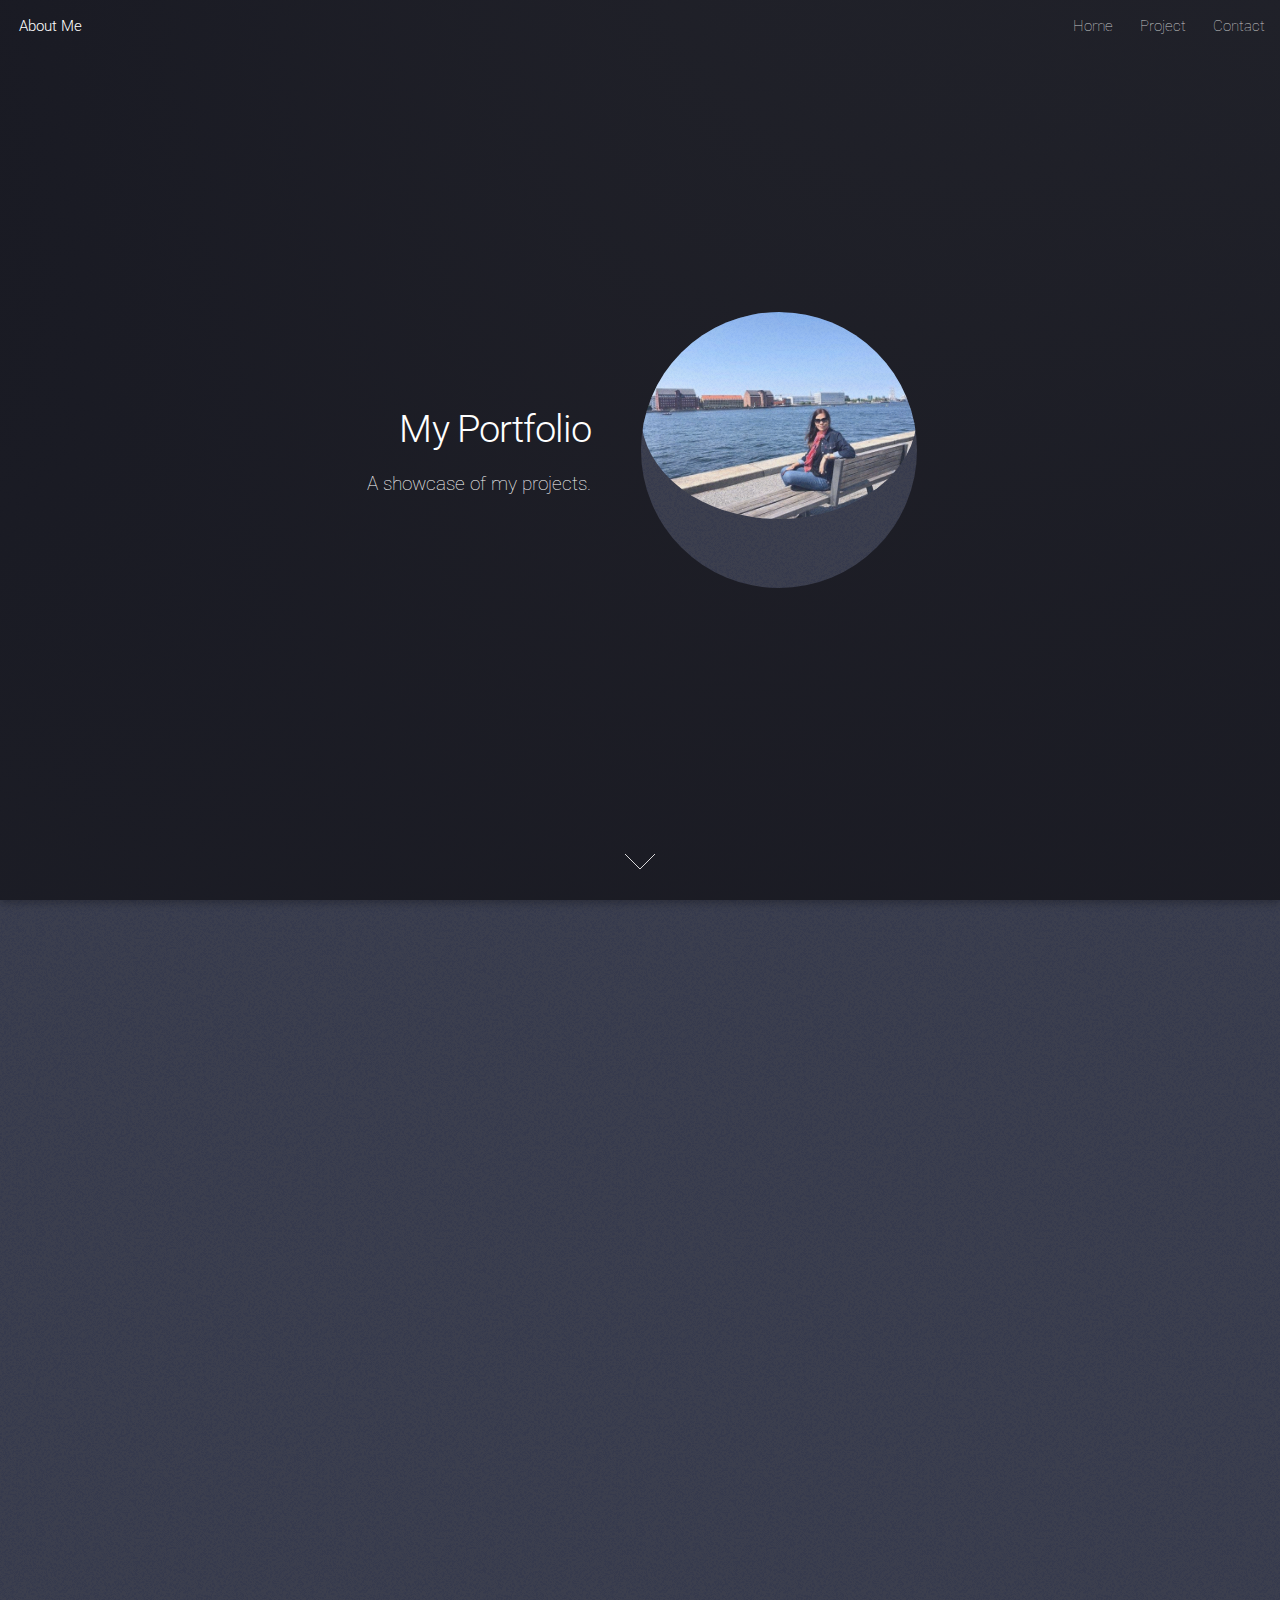
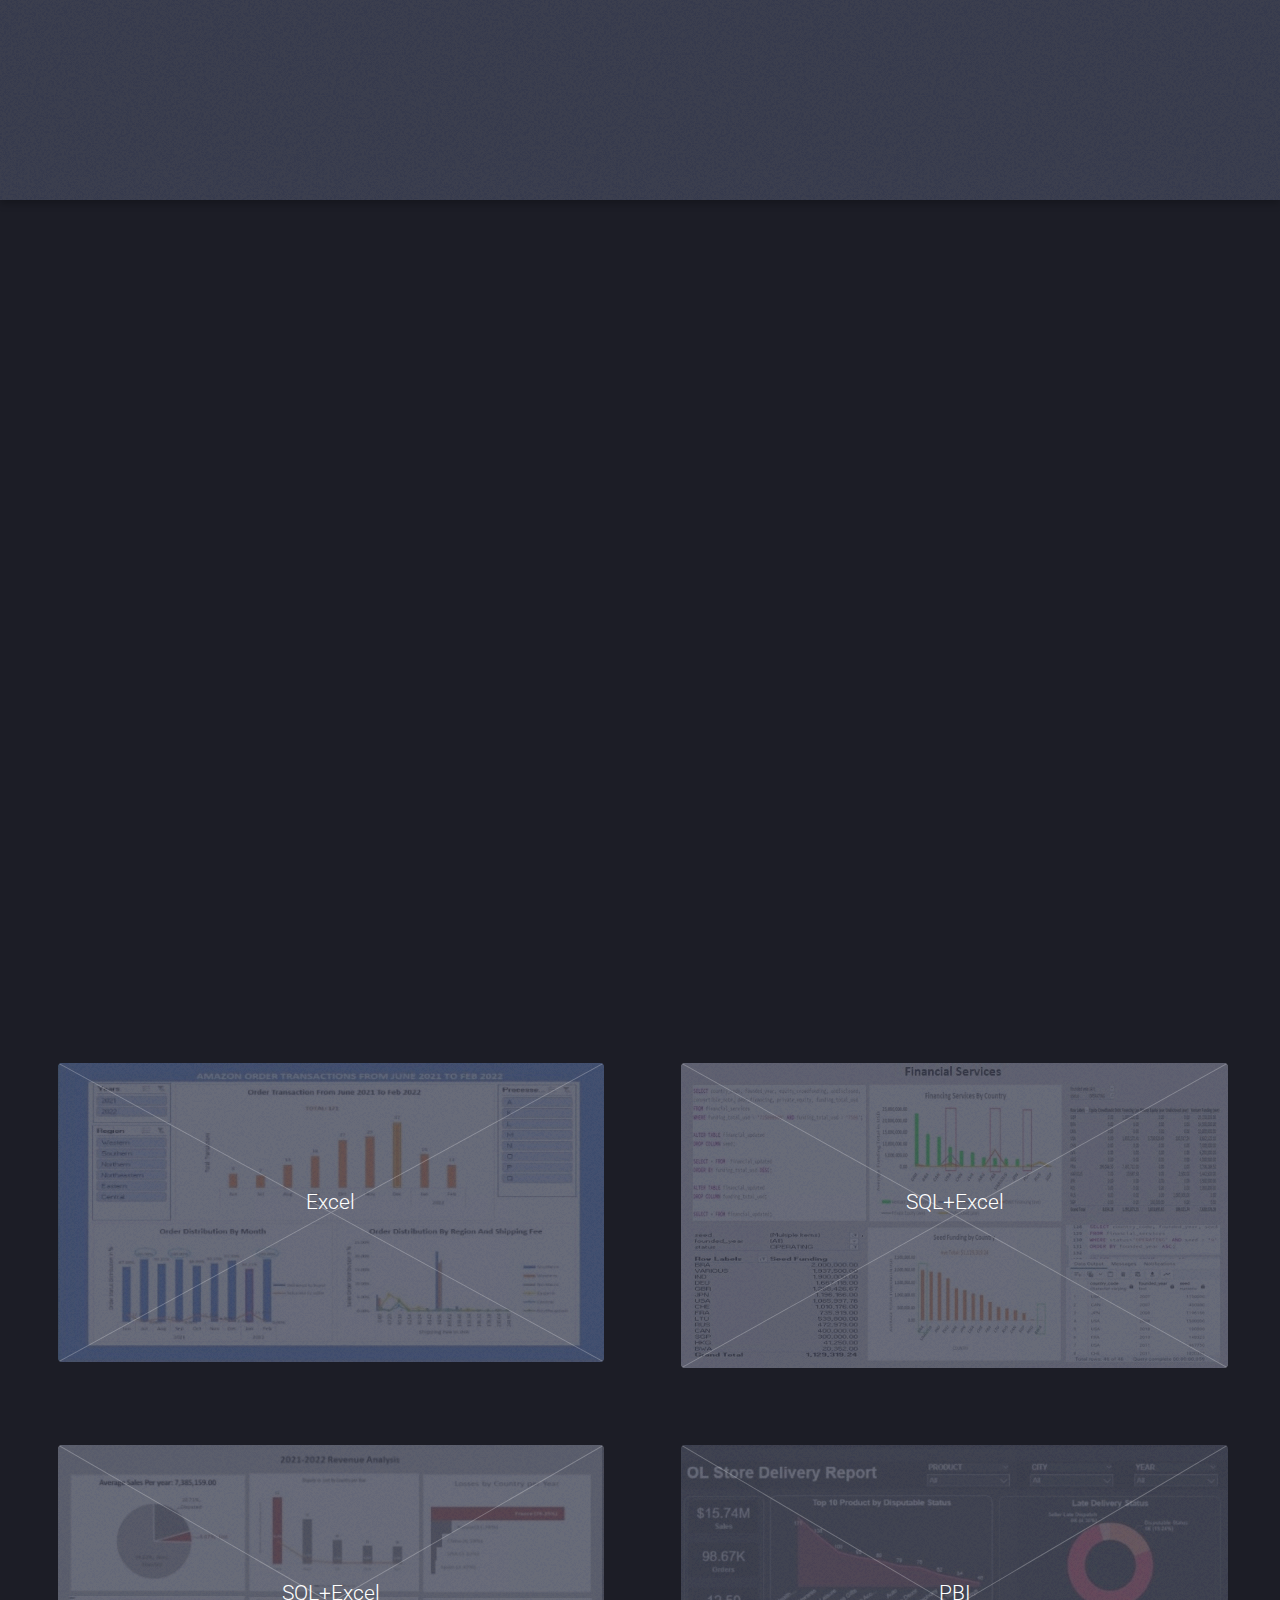
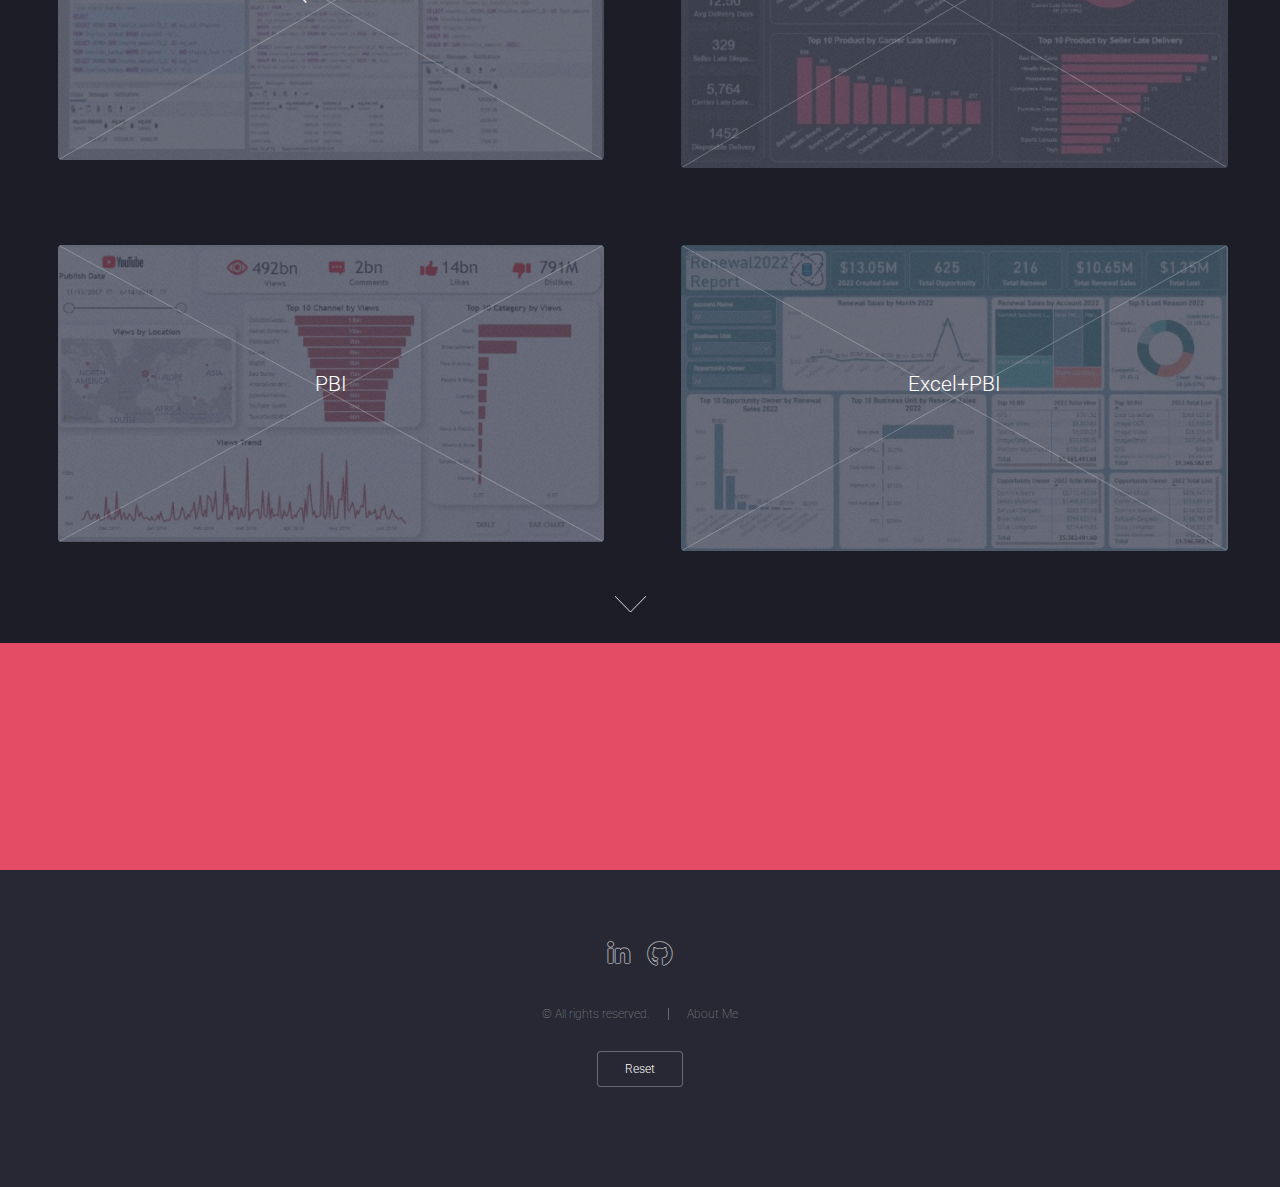
==== index.html @ a2aceb7d "Add files via upload" ====
<!DOCTYPE HTML>
<!--
	Landed by HTML5 UP
	html5up.net | @ajlkn
	Free for personal and commercial use under the CCA 3.0 license (html5up.net/license)
-->
<html>
	<head>
		<title>About Me</title>
		<meta charset="utf-8" />
		<meta name="viewport" content="width=device-width, initial-scale=1, user-scalable=no" />
		<link rel="stylesheet" href="assets/css/main.css" />
		<noscript><link rel="stylesheet" href="assets/css/noscript.css" /></noscript>
	</head>
	<body class="is-preload landing">
		<div id="page-wrapper">

			<!-- Header -->
				<header id="header">
					<h1 id="logo"><a>About Me</a></h1>
					<nav id="nav">
						<ul>
							<li><a href="index.html">Home</a></li>
							<li><a href="project.html">Project</a></li>
							<li><a href="contact.html">Contact</a></li>
						</ul>
					</nav>
				</header>

			<!-- Banner -->
				<section id="banner">
					<div class="content">
						<header>
							<h2>My Portfolio</h2>
							<p>A showcase of my projects.
							</p>
						</header>
						<span class="image"><img src="images/port_pic1.jpg" alt="" /></span>
					</div>
					<a href="#profile" class="goto-next scrolly">Next</a>
				</section>

			<!-- One -->
				<section id="profile" class="spotlight style1 bottom">
					<span class="image fit main"><img src="images/port_pic2.jpg" alt="" /></span>
					<div class="content">
						<div class="container">
							<div class="row">
								<div class="col-6 col-12-medium">
									<header>
										<h2>Hello, my name is Leneth Fernandez.</h2>
										<p>A data management and data analytics enthusiast, skilled in Advanced Excel, SQL, and Power BI.</p>
									</header>
								</div>
								<div class="col-6 col-12-medium">
									<p>I have over 10 years of experience in leading a sales team with a deep 
									understanding of metrics to improve performance and achieve results. With my passion for learning, 
									I pivoted my priorities in reinforcing compentencies in Data Analysis, fulfilling a keen interest 
									in processing vast amounts of data, and optimizing Data Analytics tools such as Advanced Excel, SQL, and Power BI to help 
									organizations in making data-driven business decisions.</p>
								</div>
							</div>
						</div>
					</div>
					<a href="#ov" class="goto-next scrolly">Next</a>
				</section>
			    
            <!--Two  -->
				<section id="ov" class="wrapper style1 special fade-up">
				    <div class="container">
					    <header class="major">
						    <h2>Project Overview</h2>
					    </header>
					    <div class="box alt">
						    <div class="row gtr-uniform">
							    <section class="col-4 col-6-medium col-12-xsmall">
									<span class="icon solid alt major fa-chart-area"></span>
								    <h5>Project 1 - E-Commerce Dataset</h5>
									<h6>Data in csv file, cleaning, manipulation and visualization performed in Excel using Formulas, Pivot Tables and Charts.
									    The analysis aims to identify the trends in sales performance and show how shipping fees influence the order transactions.
									</h6>
							    </section>
							    <section class="col-4 col-6-medium col-12-xsmall">
								    <span class="icon solid alt major fa-search"></span>
								    <h5>Project 2 - Financial Services Dataset</h5>
									<h6>Data in csv file (rows=49K) cleaning and exploration performed in PostgreSQL and visualization with Excel Charts.
										Analysis aims to identify the funding sources available and status.</h6>
							    </section>
							    <section class="col-4 col-6-medium col-12-xsmall">
								    <span class="icon solid alt major fa-laptop"></span>
								    <h5>Project 3 - Digital Marketing Dataset</h5>
									<h6>Data in csv format (rows=2.4K), cleaning and exploration with PostgreSQL and visualization with Excel Charts. 
										The analysis aims to identify the potential factors of transaction disputes leading to loss of revenue, 
										and provide insights on how to prevent or minimize the likelihood of its occurence. </h6>
							    </section>
								<section class="col-4 col-6-medium col-12-xsmall">
									<span></span>
								    <h5>Project 4 - E-Commerce Dataset</h5>
									<h6>Data in csv file (rows=99.4K), cleaning, exploration and visualization with Power Query and Power BI. 
										Analysis aims to identify the trends in the delivery performance to optimize delivery times.</h6>
							    </section>
							    <section class="col-4 col-6-medium col-12-xsmall">
								    <span></span>
								    <h5>Project 5 - YouTube Dataset</h5>
									<h6>Data in Excel file (rows=369K), cleaning, exploration and visualization with Power Query and PBI. 
										The analysis aims to demonstrate the performance of categories and products to improve the quality of contents and 
										increase audience engagement.
									</h6>
							    </section>
							    <section class="col-4 col-6-medium col-12-xsmall">
								    <span></span>
								    <h5>Project 6 - AI/ML Dev Dataset</h5>
									<h6>Data in Excel file (rows=4.5k), cleaning in Excel, exploration and visualization with Power Query and PBI. 
										The analysis aims to minimize the potential reasons for lost sales and identify the factors 
										driving the upsell to increase revenue.
								    </h6>
							    </section>
						   </div>
					    </div>
					    <footer class="major">
						    <ul class="actions special">
							    <li><a href="#vp" class="button">View Projects</a></li>
						    </ul>
					    </footer>
				    </div>
			    </section>	
			
            <!-- Three -->
            <div id="vp">
				<div>
					<h3></h3>
				</div>

				<div>	
				    <section class="tiles">
						<article class="style1">
							<span class="image">
								<img src="images/ssxl_1.jpg" alt="" />
							</span>
							<a>
								<h3>Excel</h3>
								<div class="content">	
									<h5>E-Commerce Dataset</h5>
								    <h5>Data cleaning, manipulation, and visualization in Excel using Formulas, 
									Pivot Tables and Charts.
								    </h5>
								</div>
							</a>	
						</article>
					    <article class="style2">
							<span class="image">
								<img src="images/excel_sql_1.jpg" alt="" />
							</span>
							<a>
								<h3>SQL+Excel</h3>
								<div class="content">
									<h5>Financial Services Dataset</h5>
									<h5>Data cleaning, manipulation and exploration with PostgreSQL adn visualization with Excel Charts.</h5>
								</div>
							</a>
						</article>
						<article class="style3">
							<span class="image">
								<img src="images/excel_sql_2.jpg" alt="" />
							</span>
							<a>
								<h3>SQL+Excel</h3>
								<div class="content">
									<h5>Digital Marketing Dataset</h5>
									<h5>Data cleaning, and exploration with PostgreSQL and visualization with Excel Charts. 
									</h5>
								</div>
							</a>
						</article>
                        <article class="style4">
							<span class="image">
								<img src="images/sspbi_1.jpg" alt="" />
							</span>
							<a>
								<h3>PBI</h3>
								<div class="content">
									<h5>E-Commerce Dataset</h5>
									<h5>Data cleaning, exploration, and visualization with Power Query and Power BI.                	
									</h5>
								</div>
							</a>
						</article> 
						<article class="style5">
							<span class="image">
								<img src="images/sspbi_2.jpg " alt="" />
							</span>
							<a>
								<h3>PBI</h3>
								<div class="content">
									<h5>YouTube Dataset</h5>
									<h5>Data cleaning, exploration and visualition with Power Query and Power BI.	
									</h5>
								</div>
							</a>
						</article>
						<article class="style6">
							<span class="image">
								<img src="images/excel_pbi1.jpg" alt="" />
							</span>
							<a>
								<h3>Excel+PBI</h3>
								<div class="content">
									<h5>AI Dev Services Dataset</h5>
									<h5>Data cleaning in Excel, exploration and visualization with Power Query and  Power BI. 
									</h5>
								</div>
							</a>
						</article>
			            <article class="stylex">
							<span class="image">
								<img src="images/x" alt="" />
							</span>
							<a>
								<h3></h3>
								<div class="content">
									<p></p>
								</div>
							</a>
						</article>
					    <div class="footer">
					        <footer class="major">
						        <ul class="actions special">
							        <li><a href="#contact" class="goto-next scrolly">Next</a></li>
						        </ul>
					        </footer>	
						</div>	
					</section>   
				</div>	
			</div>

			<!-- Four -->
				<section id="contact" class="wrapper style2 special fade">	
					<div class="container">
						<header>
							<h2>Contact Details
							</h2>
							<p>lenethfernandez24@gmail.com</p>
							<p></p>
						</header>
					</div>
				</section>

			<!-- Footer -->
				<footer id="footer">
					<ul class="icons">
						<li><a href="https://www.linkedin.com/in/leneth-f-83b135212/" class="icon brands alt fa-linkedin-in"><span class="label">LinkedIn</span></a></li>
						<li><a href="https://github.com/Tens24" class="icon brands alt fa-github"><span class="label">GitHub</span></a></li>
					</ul>
					<ul class="copyright">
						<li>&copy; All rights reserved.</li><li>About Me</a></li>
					</ul>
					<ul></ul>
					<ul class="actions special">
						<li><a href="index.html" class="button small">Reset</a></li>
					</ul>		
				</footer>

		</div>

		<!-- Scripts -->
			<script src="assets/js/jquery.min.js"></script>
			<script src="assets/js/jquery.scrolly.min.js"></script>
			<script src="assets/js/jquery.dropotron.min.js"></script>
			<script src="assets/js/jquery.scrollex.min.js"></script>
			<script src="assets/js/browser.min.js"></script>
			<script src="assets/js/breakpoints.min.js"></script>
			<script src="assets/js/util.js"></script>
			<script src="assets/js/main.js"></script>

	</body>
</html>
---- assets/css/main.css ----
@import url("fontawesome-all.min.css");
@import url("https://fonts.googleapis.com/css?family=Roboto:100,300,100italic,300italic");

/*
	Landed by HTML5 UP
	html5up.net | @ajlkn
	Free for personal and commercial use under the CCA 3.0 license (html5up.net/license)
*/

html, body, div, span, applet, object,
iframe, h1, h2, h3, h4, h5, h6, p, blockquote,
pre, a, abbr, acronym, address, big, cite,
code, del, dfn, em, img, ins, kbd, q, s, samp,
small, strike, strong, sub, sup, tt, var, b,
u, i, center, dl, dt, dd, ol, ul, li, fieldset,
form, label, legend, table, caption, tbody,
tfoot, thead, tr, th, td, article, aside,
canvas, details, embed, figure, figcaption,
footer, header, hgroup, menu, nav, output, ruby,
section, summary, time, mark, audio, video {
	margin: 0;
	padding: 0;
	border: 0;
	font-size: 100%;
	font: inherit;
	vertical-align: baseline;}

article, aside, details, figcaption, figure,
footer, header, hgroup, menu, nav, section {
	display: block;}

body {
	line-height: 1;
}

ol, ul {
	list-style: none;
}

blockquote, q {
	quotes: none;
}

	blockquote:before, blockquote:after, q:before, q:after {
		content: '';
		content: none;
	}

body {
	-webkit-text-size-adjust: none;
}

mark {
	background-color: transparent;
	color: inherit;
}

input::-moz-focus-inner {
	border: 0;
	padding: 0;
}

input, select, textarea {
	-moz-appearance: none;
	-webkit-appearance: none;
	-ms-appearance: none;
	appearance: none;
}

/* Basic */

	html {
		box-sizing: border-box;
	}

	*, *:before, *:after {
		box-sizing: inherit;
	}

	html, body {
		background: #1c1d26;
	}

	body.is-preload *, body.is-preload *:before, body.is-preload *:after {
		-moz-animation: none !important;
		-webkit-animation: none !important;
		-ms-animation: none !important;
		animation: none !important;
		-moz-transition: none !important;
		-webkit-transition: none !important;
		-ms-transition: none !important;
		transition: none !important;
	}

	body, input, select, textarea {
		color: rgba(255, 255, 255, 0.75);
		font-family: "Roboto", Helvetica, sans-serif;
		font-size: 15pt;
		font-weight: 100;
		line-height: 1.75em;
	}

	a {
		-moz-transition: border-color 0.2s ease-in-out, color 0.2s ease-in-out;
		-webkit-transition: border-color 0.2s ease-in-out, color 0.2s ease-in-out;
		-ms-transition: border-color 0.2s ease-in-out, color 0.2s ease-in-out;
		transition: border-color 0.2s ease-in-out, color 0.2s ease-in-out;
		border-bottom: dotted 1px;
		color: #e44c65;
		text-decoration: none;
	}

		a:hover {
			color: #e44c65 !important;
			border-bottom-color: transparent;
		}

	strong, b {
		color: #ffffff;
		font-weight: 300;
	}

	em, i {
		font-style: italic;
	}

	p {
		margin: 0 0 2em 0;
	}

	h1, h2, h3, h4, h5, h6 {
		color: #ffffff;
		font-weight: 300;
		line-height: 1em;
		margin: 0 0 1em 0;
	}

		h1 a, h2 a, h3 a, h4 a, h5 a, h6 a {
			color: inherit;
			border: 0;
		}

	h2 {
		font-size: 2em;
		line-height: 1.5em;
		letter-spacing: -0.025em;
	}

	h3 {
		font-size: 1.35em;
		line-height: 1.5em;
	}

	h4 {
		font-size: 1.1em;
		line-height: 1.5em;
	}

	h5 {
		font-size: 0.9em;
		line-height: 1.5em;
	}

	h6 {
		font-size: 0.7em;
		line-height: 1.5em;
	}

	sub {
		font-size: 0.8em;
		position: relative;
		top: 0.5em;
	}

	sup {
		font-size: 0.8em;
		position: relative;
		top: -0.5em;
	}

	hr {
		border: 0;
		border-bottom: solid 1px rgba(255, 255, 255, 0.3);
		margin: 3em 0;
	}

		hr.major {
			margin: 4em 0;
		}

	blockquote {
		border-left: solid 4px rgba(255, 255, 255, 0.3);
		font-style: italic;
		margin: 0 0 2em 0;
		padding: 0.5em 0 0.5em 2em;
	}

	code {
		background: rgba(255, 255, 255, 0.075);
		border-radius: 4px;
		font-family: "Courier New", monospace;
		font-size: 0.9em;
		margin: 0 0.25em;
		padding: 0.25em 0.65em;
	}

	pre {
		-webkit-overflow-scrolling: touch;
		font-family: "Courier New", monospace;
		font-size: 0.9em;
		margin: 0 0 2em 0;
	}

		pre code {
			display: block;
			line-height: 1.75em;
			padding: 1em 1.5em;
			overflow-x: auto;
		}

	.align-left {
		text-align: left;
	}

	.align-center {
		text-align: center;
	}

	.align-right {
		text-align: right;
	}

/* Loader */

	@-moz-keyframes spinner-show {
		0% {
			opacity: 0;
		}

		100% {
			opacity: 1;
		}
	}

	@-webkit-keyframes spinner-show {
		0% {
			opacity: 0;
		}

		100% {
			opacity: 1;
		}
	}

	@-ms-keyframes spinner-show {
		0% {
			opacity: 0;
		}

		100% {
			opacity: 1;
		}
	}

	@keyframes spinner-show {
		0% {
			opacity: 0;
		}

		100% {
			opacity: 1;
		}
	}

	@-moz-keyframes spinner-hide {
		0% {
			color: rgba(255, 255, 255, 0.15);
			z-index: 100001;
			-moz-transform: scale(1) rotate(0deg);
			-webkit-transform: scale(1) rotate(0deg);
			-ms-transform: scale(1) rotate(0deg);
			transform: scale(1) rotate(0deg);
		}

		99% {
			color: #1c1d26;
			z-index: 100001;
			-moz-transform: scale(0.5) rotate(360deg);
			-webkit-transform: scale(0.5) rotate(360deg);
			-ms-transform: scale(0.5) rotate(360deg);
			transform: scale(0.5) rotate(360deg);
		}

		100% {
			color: #1c1d26;
			z-index: -1;
			-moz-transform: scale(0.5) rotate(360deg);
			-webkit-transform: scale(0.5) rotate(360deg);
			-ms-transform: scale(0.5) rotate(360deg);
			transform: scale(0.5) rotate(360deg);
		}
	}

	@-webkit-keyframes spinner-hide {
		0% {
			color: rgba(255, 255, 255, 0.15);
			z-index: 100001;
			-moz-transform: scale(1) rotate(0deg);
			-webkit-transform: scale(1) rotate(0deg);
			-ms-transform: scale(1) rotate(0deg);
			transform: scale(1) rotate(0deg);
		}

		99% {
			color: #1c1d26;
			z-index: 100001;
			-moz-transform: scale(0.5) rotate(360deg);
			-webkit-transform: scale(0.5) rotate(360deg);
			-ms-transform: scale(0.5) rotate(360deg);
			transform: scale(0.5) rotate(360deg);
		}

		100% {
			color: #1c1d26;
			z-index: -1;
			-moz-transform: scale(0.5) rotate(360deg);
			-webkit-transform: scale(0.5) rotate(360deg);
			-ms-transform: scale(0.5) rotate(360deg);
			transform: scale(0.5) rotate(360deg);
		}
	}

	@-ms-keyframes spinner-hide {
		0% {
			color: rgba(255, 255, 255, 0.15);
			z-index: 100001;
			-moz-transform: scale(1) rotate(0deg);
			-webkit-transform: scale(1) rotate(0deg);
			-ms-transform: scale(1) rotate(0deg);
			transform: scale(1) rotate(0deg);
		}

		99% {
			color: #1c1d26;
			z-index: 100001;
			-moz-transform: scale(0.5) rotate(360deg);
			-webkit-transform: scale(0.5) rotate(360deg);
			-ms-transform: scale(0.5) rotate(360deg);
			transform: scale(0.5) rotate(360deg);
		}

		100% {
			color: #1c1d26;
			z-index: -1;
			-moz-transform: scale(0.5) rotate(360deg);
			-webkit-transform: scale(0.5) rotate(360deg);
			-ms-transform: scale(0.5) rotate(360deg);
			transform: scale(0.5) rotate(360deg);
		}
	}

	@keyframes spinner-hide {
		0% {
			color: rgba(255, 255, 255, 0.15);
			z-index: 100001;
			-moz-transform: scale(1) rotate(0deg);
			-webkit-transform: scale(1) rotate(0deg);
			-ms-transform: scale(1) rotate(0deg);
			transform: scale(1) rotate(0deg);
		}

		99% {
			color: #1c1d26;
			z-index: 100001;
			-moz-transform: scale(0.5) rotate(360deg);
			-webkit-transform: scale(0.5) rotate(360deg);
			-ms-transform: scale(0.5) rotate(360deg);
			transform: scale(0.5) rotate(360deg);
		}

		100% {
			color: #1c1d26;
			z-index: -1;
			-moz-transform: scale(0.5) rotate(360deg);
			-webkit-transform: scale(0.5) rotate(360deg);
			-ms-transform: scale(0.5) rotate(360deg);
			transform: scale(0.5) rotate(360deg);
		}
	}

	@-moz-keyframes spinner-rotate {
		0% {
			-moz-transform: scale(1) rotate(0deg);
			-webkit-transform: scale(1) rotate(0deg);
			-ms-transform: scale(1) rotate(0deg);
			transform: scale(1) rotate(0deg);
		}

		100% {
			-moz-transform: scale(1) rotate(360deg);
			-webkit-transform: scale(1) rotate(360deg);
			-ms-transform: scale(1) rotate(360deg);
			transform: scale(1) rotate(360deg);
		}
	}

	@-webkit-keyframes spinner-rotate {
		0% {
			-moz-transform: scale(1) rotate(0deg);
			-webkit-transform: scale(1) rotate(0deg);
			-ms-transform: scale(1) rotate(0deg);
			transform: scale(1) rotate(0deg);
		}

		100% {
			-moz-transform: scale(1) rotate(360deg);
			-webkit-transform: scale(1) rotate(360deg);
			-ms-transform: scale(1) rotate(360deg);
			transform: scale(1) rotate(360deg);
		}
	}

	@-ms-keyframes spinner-rotate {
		0% {
			-moz-transform: scale(1) rotate(0deg);
			-webkit-transform: scale(1) rotate(0deg);
			-ms-transform: scale(1) rotate(0deg);
			transform: scale(1) rotate(0deg);
		}

		100% {
			-moz-transform: scale(1) rotate(360deg);
			-webkit-transform: scale(1) rotate(360deg);
			-ms-transform: scale(1) rotate(360deg);
			transform: scale(1) rotate(360deg);
		}
	}

	@keyframes spinner-rotate {
		0% {
			-moz-transform: scale(1) rotate(0deg);
			-webkit-transform: scale(1) rotate(0deg);
			-ms-transform: scale(1) rotate(0deg);
			transform: scale(1) rotate(0deg);
		}

		100% {
			-moz-transform: scale(1) rotate(360deg);
			-webkit-transform: scale(1) rotate(360deg);
			-ms-transform: scale(1) rotate(360deg);
			transform: scale(1) rotate(360deg);
		}
	}

	@-moz-keyframes overlay-hide {
		0% {
			opacity: 1;
			z-index: 100000;
		}

		15% {
			opacity: 1;
			z-index: 100000;
		}

		99% {
			opacity: 0;
			z-index: 100000;
		}

		100% {
			opacity: 0;
			z-index: -1;
		}
	}

	@-webkit-keyframes overlay-hide {
		0% {
			opacity: 1;
			z-index: 100000;
		}

		15% {
			opacity: 1;
			z-index: 100000;
		}

		99% {
			opacity: 0;
			z-index: 100000;
		}

		100% {
			opacity: 0;
			z-index: -1;
		}
	}

	@-ms-keyframes overlay-hide {
		0% {
			opacity: 1;
			z-index: 100000;
		}

		15% {
			opacity: 1;
			z-index: 100000;
		}

		99% {
			opacity: 0;
			z-index: 100000;
		}

		100% {
			opacity: 0;
			z-index: -1;
		}
	}

	@keyframes overlay-hide {
		0% {
			opacity: 1;
			z-index: 100000;
		}

		15% {
			opacity: 1;
			z-index: 100000;
		}

		99% {
			opacity: 0;
			z-index: 100000;
		}

		100% {
			opacity: 0;
			z-index: -1;
		}
	}

	body.landing {
		text-decoration: none;
	}

		body.landing:before {
			-moz-osx-font-smoothing: grayscale;
			-webkit-font-smoothing: antialiased;
			display: inline-block;
			font-style: normal;
			font-variant: normal;
			text-rendering: auto;
			line-height: 1;
			text-transform: none !important;
			font-family: 'Font Awesome 5 Free';
			font-weight: 900;
		}

		body.landing:before {
			-moz-animation: spinner-show 1.5s 1 0.25s ease forwards, spinner-hide 0.25s ease-in-out forwards !important;
			-webkit-animation: spinner-show 1.5s 1 0.25s ease forwards, spinner-hide 0.25s ease-in-out forwards !important;
			-ms-animation: spinner-show 1.5s 1 0.25s ease forwards, spinner-hide 0.25s ease-in-out forwards !important;
			animation: spinner-show 1.5s 1 0.25s ease forwards, spinner-hide 0.25s ease-in-out forwards !important;
			-moz-transform-origin: 50% 50%;
			-webkit-transform-origin: 50% 50%;
			-ms-transform-origin: 50% 50%;
			transform-origin: 50% 50%;
			color: rgba(255, 255, 255, 0.15);
			content: '\f1ce';
			cursor: default;
			display: block;
			font-size: 2em;
			height: 2em;
			left: 50%;
			line-height: 2em;
			margin: -1em 0 0 -1em;
			opacity: 0;
			position: fixed;
			text-align: center;
			top: 50%;
			width: 2em;
			z-index: -1;
		}

		body.landing:after {
			-moz-animation: overlay-hide 1.5s ease-in forwards !important;
			-webkit-animation: overlay-hide 1.5s ease-in forwards !important;
			-ms-animation: overlay-hide 1.5s ease-in forwards !important;
			animation: overlay-hide 1.5s ease-in forwards !important;
			background: #1c1d26;
			content: '';
			display: block;
			height: 100%;
			left: 0;
			opacity: 0;
			position: fixed;
			top: 0;
			width: 100%;
			z-index: -1;
		}

		body.landing.is-preload:before {
			-moz-animation: spinner-show 1.5s 1 0.25s ease forwards, spinner-rotate 0.75s infinite linear !important;
			-webkit-animation: spinner-show 1.5s 1 0.25s ease forwards, spinner-rotate 0.75s infinite linear !important;
			-ms-animation: spinner-show 1.5s 1 0.25s ease forwards, spinner-rotate 0.75s infinite linear !important;
			animation: spinner-show 1.5s 1 0.25s ease forwards, spinner-rotate 0.75s infinite linear !important;
			z-index: 100001;
		}

		body.landing.is-preload:after {
			-moz-animation: none !important;
			-webkit-animation: none !important;
			-ms-animation: none !important;
			animation: none !important;
			opacity: 1;
			z-index: 100000;
		}

	@media (-webkit-min-device-pixel-ratio: 2) {

		body.landing:before {
			line-height: 2.025em;
		}

	}

/* Container */

	.container {
		margin: 0 auto;
		max-width: calc(100% - 4em);
		width: 70em;
	}

		.container.xsmall {
			width: 17.5em;
		}

		.container.small {
			width: 35em;
		}

		.container.medium {
			width: 52.5em;
		}

		.container.large {
			width: 87.5em;
		}

		.container.xlarge {
			width: 105em;
		}

		.container.max {
			width: 100%;
		}

		@media screen and (max-width: 1280px) {

			.container {
				width: 90%;
				max-width: 100%;
			}

		}

		@media screen and (max-width: 980px) {

			.container {
				width: 100% !important;
			}

		}

/* Row */

	.row {
		display: flex;
		flex-wrap: wrap;
		box-sizing: border-box;
		align-items: stretch;
	}

		.row > * {
			box-sizing: border-box;
		}

		.row.gtr-uniform > * > :last-child {
			margin-bottom: 0;
		}

		.row.aln-left {
			justify-content: flex-start;
		}

		.row.aln-center {
			justify-content: center;
		}

		.row.aln-right {
			justify-content: flex-end;
		}

		.row.aln-top {
			align-items: flex-start;
		}

		.row.aln-middle {
			align-items: center;
		}

		.row.aln-bottom {
			align-items: flex-end;
		}

		.row > .imp {
			order: -1;
		}

		.row > .col-1 {
			width: 8.33333%;
		}

		.row > .off-1 {
			margin-left: 8.33333%;
		}

		.row > .col-2 {
			width: 16.66667%;
		}

		.row > .off-2 {
			margin-left: 16.66667%;
		}

		.row > .col-3 {
			width: 25%;
		}

		.row > .off-3 {
			margin-left: 25%;
		}

		.row > .col-4 {
			width: 33.33333%;
		}

		.row > .off-4 {
			margin-left: 33.33333%;
		}

		.row > .col-5 {
			width: 41.66667%;
		}

		.row > .off-5 {
			margin-left: 41.66667%;
		}

		.row > .col-6 {
			width: 50%;
		}

		.row > .off-6 {
			margin-left: 50%;
		}

		.row > .col-7 {
			width: 58.33333%;
		}

		.row > .off-7 {
			margin-left: 58.33333%;
		}

		.row > .col-8 {
			width: 66.66667%;
		}

		.row > .off-8 {
			margin-left: 66.66667%;
		}

		.row > .col-9 {
			width: 75%;
		}

		.row > .off-9 {
			margin-left: 75%;
		}

		.row > .col-10 {
			width: 83.33333%;
		}

		.row > .off-10 {
			margin-left: 83.33333%;
		}

		.row > .col-11 {
			width: 91.66667%;
		}

		.row > .off-11 {
			margin-left: 91.66667%;
		}

		.row > .col-12 {
			width: 100%;
		}

		.row > .off-12 {
			margin-left: 100%;
		}

		.row.gtr-0 {
			margin-top: 0;
			margin-left: 0em;
		}

			.row.gtr-0 > * {
				padding: 0 0 0 0em;
			}

			.row.gtr-0.gtr-uniform {
				margin-top: 0em;
			}

				.row.gtr-0.gtr-uniform > * {
					padding-top: 0em;
				}

		.row.gtr-25 {
			margin-top: 0;
			margin-left: -0.625em;
		}

			.row.gtr-25 > * {
				padding: 0 0 0 0.625em;
			}

			.row.gtr-25.gtr-uniform {
				margin-top: -0.625em;
			}

				.row.gtr-25.gtr-uniform > * {
					padding-top: 0.625em;
				}

		.row.gtr-50 {
			margin-top: 0;
			margin-left: -1.25em;
		}

			.row.gtr-50 > * {
				padding: 0 0 0 1.25em;
			}

			.row.gtr-50.gtr-uniform {
				margin-top: -1.25em;
			}

				.row.gtr-50.gtr-uniform > * {
					padding-top: 1.25em;
				}

		.row {
			margin-top: 0;
			margin-left: -2.5em;
		}

			.row > * {
				padding: 0 0 0 2.5em;
			}

			.row.gtr-uniform {
				margin-top: -2.5em;
			}

				.row.gtr-uniform > * {
					padding-top: 2.5em;
				}

		.row.gtr-150 {
			margin-top: 0;
			margin-left: -3.75em;
		}

			.row.gtr-150 > * {
				padding: 0 0 0 3.75em;
			}

			.row.gtr-150.gtr-uniform {
				margin-top: -3.75em;
			}

				.row.gtr-150.gtr-uniform > * {
					padding-top: 3.75em;
				}

		.row.gtr-200 {
			margin-top: 0;
			margin-left: -5em;
		}

			.row.gtr-200 > * {
				padding: 0 0 0 5em;
			}

			.row.gtr-200.gtr-uniform {
				margin-top: -5em;
			}

				.row.gtr-200.gtr-uniform > * {
					padding-top: 5em;
				}

		@media screen and (max-width: 1680px) {

			.row {
				display: flex;
				flex-wrap: wrap;
				box-sizing: border-box;
				align-items: stretch;
			}

				.row > * {
					box-sizing: border-box;
				}

				.row.gtr-uniform > * > :last-child {
					margin-bottom: 0;
				}

				.row.aln-left {
					justify-content: flex-start;
				}

				.row.aln-center {
					justify-content: center;
				}

				.row.aln-right {
					justify-content: flex-end;
				}

				.row.aln-top {
					align-items: flex-start;
				}

				.row.aln-middle {
					align-items: center;
				}

				.row.aln-bottom {
					align-items: flex-end;
				}

				.row > .imp-xlarge {
					order: -1;
				}

				.row > .col-1-xlarge {
					width: 8.33333%;
				}

				.row > .off-1-xlarge {
					margin-left: 8.33333%;
				}

				.row > .col-2-xlarge {
					width: 16.66667%;
				}

				.row > .off-2-xlarge {
					margin-left: 16.66667%;
				}

				.row > .col-3-xlarge {
					width: 25%;
				}

				.row > .off-3-xlarge {
					margin-left: 25%;
				}

				.row > .col-4-xlarge {
					width: 33.33333%;
				}

				.row > .off-4-xlarge {
					margin-left: 33.33333%;
				}

				.row > .col-5-xlarge {
					width: 41.66667%;
				}

				.row > .off-5-xlarge {
					margin-left: 41.66667%;
				}

				.row > .col-6-xlarge {
					width: 50%;
				}

				.row > .off-6-xlarge {
					margin-left: 50%;
				}

				.row > .col-7-xlarge {
					width: 58.33333%;
				}

				.row > .off-7-xlarge {
					margin-left: 58.33333%;
				}

				.row > .col-8-xlarge {
					width: 66.66667%;
				}

				.row > .off-8-xlarge {
					margin-left: 66.66667%;
				}

				.row > .col-9-xlarge {
					width: 75%;
				}

				.row > .off-9-xlarge {
					margin-left: 75%;
				}

				.row > .col-10-xlarge {
					width: 83.33333%;
				}

				.row > .off-10-xlarge {
					margin-left: 83.33333%;
				}

				.row > .col-11-xlarge {
					width: 91.66667%;
				}

				.row > .off-11-xlarge {
					margin-left: 91.66667%;
				}

				.row > .col-12-xlarge {
					width: 100%;
				}

				.row > .off-12-xlarge {
					margin-left: 100%;
				}

				.row.gtr-0 {
					margin-top: 0;
					margin-left: 0em;
				}

					.row.gtr-0 > * {
						padding: 0 0 0 0em;
					}

					.row.gtr-0.gtr-uniform {
						margin-top: 0em;
					}

						.row.gtr-0.gtr-uniform > * {
							padding-top: 0em;
						}

				.row.gtr-25 {
					margin-top: 0;
					margin-left: -0.625em;
				}

					.row.gtr-25 > * {
						padding: 0 0 0 0.625em;
					}

					.row.gtr-25.gtr-uniform {
						margin-top: -0.625em;
					}

						.row.gtr-25.gtr-uniform > * {
							padding-top: 0.625em;
						}

				.row.gtr-50 {
					margin-top: 0;
					margin-left: -1.25em;
				}

					.row.gtr-50 > * {
						padding: 0 0 0 1.25em;
					}

					.row.gtr-50.gtr-uniform {
						margin-top: -1.25em;
					}

						.row.gtr-50.gtr-uniform > * {
							padding-top: 1.25em;
						}

				.row {
					margin-top: 0;
					margin-left: -2.5em;
				}

					.row > * {
						padding: 0 0 0 2.5em;
					}

					.row.gtr-uniform {
						margin-top: -2.5em;
					}

						.row.gtr-uniform > * {
							padding-top: 2.5em;
						}

				.row.gtr-150 {
					margin-top: 0;
					margin-left: -3.75em;
				}

					.row.gtr-150 > * {
						padding: 0 0 0 3.75em;
					}

					.row.gtr-150.gtr-uniform {
						margin-top: -3.75em;
					}

						.row.gtr-150.gtr-uniform > * {
							padding-top: 3.75em;
						}

				.row.gtr-200 {
					margin-top: 0;
					margin-left: -5em;
				}

					.row.gtr-200 > * {
						padding: 0 0 0 5em;
					}

					.row.gtr-200.gtr-uniform {
						margin-top: -5em;
					}

						.row.gtr-200.gtr-uniform > * {
							padding-top: 5em;
						}

		}

		@media screen and (max-width: 1280px) {

			.row {
				display: flex;
				flex-wrap: wrap;
				box-sizing: border-box;
				align-items: stretch;
			}

				.row > * {
					box-sizing: border-box;
				}

				.row.gtr-uniform > * > :last-child {
					margin-bottom: 0;
				}

				.row.aln-left {
					justify-content: flex-start;
				}

				.row.aln-center {
					justify-content: center;
				}

				.row.aln-right {
					justify-content: flex-end;
				}

				.row.aln-top {
					align-items: flex-start;
				}

				.row.aln-middle {
					align-items: center;
				}

				.row.aln-bottom {
					align-items: flex-end;
				}

				.row > .imp-large {
					order: -1;
				}

				.row > .col-1-large {
					width: 8.33333%;
				}

				.row > .off-1-large {
					margin-left: 8.33333%;
				}

				.row > .col-2-large {
					width: 16.66667%;
				}

				.row > .off-2-large {
					margin-left: 16.66667%;
				}

				.row > .col-3-large {
					width: 25%;
				}

				.row > .off-3-large {
					margin-left: 25%;
				}

				.row > .col-4-large {
					width: 33.33333%;
				}

				.row > .off-4-large {
					margin-left: 33.33333%;
				}

				.row > .col-5-large {
					width: 41.66667%;
				}

				.row > .off-5-large {
					margin-left: 41.66667%;
				}

				.row > .col-6-large {
					width: 50%;
				}

				.row > .off-6-large {
					margin-left: 50%;
				}

				.row > .col-7-large {
					width: 58.33333%;
				}

				.row > .off-7-large {
					margin-left: 58.33333%;
				}

				.row > .col-8-large {
					width: 66.66667%;
				}

				.row > .off-8-large {
					margin-left: 66.66667%;
				}

				.row > .col-9-large {
					width: 75%;
				}

				.row > .off-9-large {
					margin-left: 75%;
				}

				.row > .col-10-large {
					width: 83.33333%;
				}

				.row > .off-10-large {
					margin-left: 83.33333%;
				}

				.row > .col-11-large {
					width: 91.66667%;
				}

				.row > .off-11-large {
					margin-left: 91.66667%;
				}

				.row > .col-12-large {
					width: 100%;
				}

				.row > .off-12-large {
					margin-left: 100%;
				}

				.row.gtr-0 {
					margin-top: 0;
					margin-left: 0em;
				}

					.row.gtr-0 > * {
						padding: 0 0 0 0em;
					}

					.row.gtr-0.gtr-uniform {
						margin-top: 0em;
					}

						.row.gtr-0.gtr-uniform > * {
							padding-top: 0em;
						}

				.row.gtr-25 {
					margin-top: 0;
					margin-left: -0.625em;
				}

					.row.gtr-25 > * {
						padding: 0 0 0 0.625em;
					}

					.row.gtr-25.gtr-uniform {
						margin-top: -0.625em;
					}

						.row.gtr-25.gtr-uniform > * {
							padding-top: 0.625em;
						}

				.row.gtr-50 {
					margin-top: 0;
					margin-left: -1.25em;
				}

					.row.gtr-50 > * {
						padding: 0 0 0 1.25em;
					}

					.row.gtr-50.gtr-uniform {
						margin-top: -1.25em;
					}

						.row.gtr-50.gtr-uniform > * {
							padding-top: 1.25em;
						}

				.row {
					margin-top: 0;
					margin-left: -2.5em;
				}

					.row > * {
						padding: 0 0 0 2.5em;
					}

					.row.gtr-uniform {
						margin-top: -2.5em;
					}

						.row.gtr-uniform > * {
							padding-top: 2.5em;
						}

				.row.gtr-150 {
					margin-top: 0;
					margin-left: -3.75em;
				}

					.row.gtr-150 > * {
						padding: 0 0 0 3.75em;
					}

					.row.gtr-150.gtr-uniform {
						margin-top: -3.75em;
					}

						.row.gtr-150.gtr-uniform > * {
							padding-top: 3.75em;
						}

				.row.gtr-200 {
					margin-top: 0;
					margin-left: -5em;
				}

					.row.gtr-200 > * {
						padding: 0 0 0 5em;
					}

					.row.gtr-200.gtr-uniform {
						margin-top: -5em;
					}

						.row.gtr-200.gtr-uniform > * {
							padding-top: 5em;
						}

		}

		@media screen and (max-width: 980px) {

			.row {
				display: flex;
				flex-wrap: wrap;
				box-sizing: border-box;
				align-items: stretch;
			}

				.row > * {
					box-sizing: border-box;
				}

				.row.gtr-uniform > * > :last-child {
					margin-bottom: 0;
				}

				.row.aln-left {
					justify-content: flex-start;
				}

				.row.aln-center {
					justify-content: center;
				}

				.row.aln-right {
					justify-content: flex-end;
				}

				.row.aln-top {
					align-items: flex-start;
				}

				.row.aln-middle {
					align-items: center;
				}

				.row.aln-bottom {
					align-items: flex-end;
				}

				.row > .imp-medium {
					order: -1;
				}

				.row > .col-1-medium {
					width: 8.33333%;
				}

				.row > .off-1-medium {
					margin-left: 8.33333%;
				}

				.row > .col-2-medium {
					width: 16.66667%;
				}

				.row > .off-2-medium {
					margin-left: 16.66667%;
				}

				.row > .col-3-medium {
					width: 25%;
				}

				.row > .off-3-medium {
					margin-left: 25%;
				}

				.row > .col-4-medium {
					width: 33.33333%;
				}

				.row > .off-4-medium {
					margin-left: 33.33333%;
				}

				.row > .col-5-medium {
					width: 41.66667%;
				}

				.row > .off-5-medium {
					margin-left: 41.66667%;
				}

				.row > .col-6-medium {
					width: 50%;
				}

				.row > .off-6-medium {
					margin-left: 50%;
				}

				.row > .col-7-medium {
					width: 58.33333%;
				}

				.row > .off-7-medium {
					margin-left: 58.33333%;
				}

				.row > .col-8-medium {
					width: 66.66667%;
				}

				.row > .off-8-medium {
					margin-left: 66.66667%;
				}

				.row > .col-9-medium {
					width: 75%;
				}

				.row > .off-9-medium {
					margin-left: 75%;
				}

				.row > .col-10-medium {
					width: 83.33333%;
				}

				.row > .off-10-medium {
					margin-left: 83.33333%;
				}

				.row > .col-11-medium {
					width: 91.66667%;
				}

				.row > .off-11-medium {
					margin-left: 91.66667%;
				}

				.row > .col-12-medium {
					width: 100%;
				}

				.row > .off-12-medium {
					margin-left: 100%;
				}

				.row.gtr-0 {
					margin-top: 0;
					margin-left: 0em;
				}

					.row.gtr-0 > * {
						padding: 0 0 0 0em;
					}

					.row.gtr-0.gtr-uniform {
						margin-top: 0em;
					}

						.row.gtr-0.gtr-uniform > * {
							padding-top: 0em;
						}

				.row.gtr-25 {
					margin-top: 0;
					margin-left: -0.625em;
				}

					.row.gtr-25 > * {
						padding: 0 0 0 0.625em;
					}

					.row.gtr-25.gtr-uniform {
						margin-top: -0.625em;
					}

						.row.gtr-25.gtr-uniform > * {
							padding-top: 0.625em;
						}

				.row.gtr-50 {
					margin-top: 0;
					margin-left: -1.25em;
				}

					.row.gtr-50 > * {
						padding: 0 0 0 1.25em;
					}

					.row.gtr-50.gtr-uniform {
						margin-top: -1.25em;
					}

						.row.gtr-50.gtr-uniform > * {
							padding-top: 1.25em;
						}

				.row {
					margin-top: 0;
					margin-left: -2.5em;
				}

					.row > * {
						padding: 0 0 0 2.5em;
					}

					.row.gtr-uniform {
						margin-top: -2.5em;
					}

						.row.gtr-uniform > * {
							padding-top: 2.5em;
						}

				.row.gtr-150 {
					margin-top: 0;
					margin-left: -3.75em;
				}

					.row.gtr-150 > * {
						padding: 0 0 0 3.75em;
					}

					.row.gtr-150.gtr-uniform {
						margin-top: -3.75em;
					}

						.row.gtr-150.gtr-uniform > * {
							padding-top: 3.75em;
						}

				.row.gtr-200 {
					margin-top: 0;
					margin-left: -5em;
				}

					.row.gtr-200 > * {
						padding: 0 0 0 5em;
					}

					.row.gtr-200.gtr-uniform {
						margin-top: -5em;
					}

						.row.gtr-200.gtr-uniform > * {
							padding-top: 5em;
						}

		}

		@media screen and (max-width: 736px) {

			.row {
				display: flex;
				flex-wrap: wrap;
				box-sizing: border-box;
				align-items: stretch;
			}

				.row > * {
					box-sizing: border-box;
				}

				.row.gtr-uniform > * > :last-child {
					margin-bottom: 0;
				}

				.row.aln-left {
					justify-content: flex-start;
				}

				.row.aln-center {
					justify-content: center;
				}

				.row.aln-right {
					justify-content: flex-end;
				}

				.row.aln-top {
					align-items: flex-start;
				}

				.row.aln-middle {
					align-items: center;
				}

				.row.aln-bottom {
					align-items: flex-end;
				}

				.row > .imp-small {
					order: -1;
				}

				.row > .col-1-small {
					width: 8.33333%;
				}

				.row > .off-1-small {
					margin-left: 8.33333%;
				}

				.row > .col-2-small {
					width: 16.66667%;
				}

				.row > .off-2-small {
					margin-left: 16.66667%;
				}

				.row > .col-3-small {
					width: 25%;
				}

				.row > .off-3-small {
					margin-left: 25%;
				}

				.row > .col-4-small {
					width: 33.33333%;
				}

				.row > .off-4-small {
					margin-left: 33.33333%;
				}

				.row > .col-5-small {
					width: 41.66667%;
				}

				.row > .off-5-small {
					margin-left: 41.66667%;
				}

				.row > .col-6-small {
					width: 50%;
				}

				.row > .off-6-small {
					margin-left: 50%;
				}

				.row > .col-7-small {
					width: 58.33333%;
				}

				.row > .off-7-small {
					margin-left: 58.33333%;
				}

				.row > .col-8-small {
					width: 66.66667%;
				}

				.row > .off-8-small {
					margin-left: 66.66667%;
				}

				.row > .col-9-small {
					width: 75%;
				}

				.row > .off-9-small {
					margin-left: 75%;
				}

				.row > .col-10-small {
					width: 83.33333%;
				}

				.row > .off-10-small {
					margin-left: 83.33333%;
				}

				.row > .col-11-small {
					width: 91.66667%;
				}

				.row > .off-11-small {
					margin-left: 91.66667%;
				}

				.row > .col-12-small {
					width: 100%;
				}

				.row > .off-12-small {
					margin-left: 100%;
				}

				.row.gtr-0 {
					margin-top: 0;
					margin-left: 0em;
				}

					.row.gtr-0 > * {
						padding: 0 0 0 0em;
					}

					.row.gtr-0.gtr-uniform {
						margin-top: 0em;
					}

						.row.gtr-0.gtr-uniform > * {
							padding-top: 0em;
						}

				.row.gtr-25 {
					margin-top: 0;
					margin-left: -0.625em;
				}

					.row.gtr-25 > * {
						padding: 0 0 0 0.625em;
					}

					.row.gtr-25.gtr-uniform {
						margin-top: -0.625em;
					}

						.row.gtr-25.gtr-uniform > * {
							padding-top: 0.625em;
						}

				.row.gtr-50 {
					margin-top: 0;
					margin-left: -1.25em;
				}

					.row.gtr-50 > * {
						padding: 0 0 0 1.25em;
					}

					.row.gtr-50.gtr-uniform {
						margin-top: -1.25em;
					}

						.row.gtr-50.gtr-uniform > * {
							padding-top: 1.25em;
						}

				.row {
					margin-top: 0;
					margin-left: -2.5em;
				}

					.row > * {
						padding: 0 0 0 2.5em;
					}

					.row.gtr-uniform {
						margin-top: -2.5em;
					}

						.row.gtr-uniform > * {
							padding-top: 2.5em;
						}

				.row.gtr-150 {
					margin-top: 0;
					margin-left: -3.75em;
				}

					.row.gtr-150 > * {
						padding: 0 0 0 3.75em;
					}

					.row.gtr-150.gtr-uniform {
						margin-top: -3.75em;
					}

						.row.gtr-150.gtr-uniform > * {
							padding-top: 3.75em;
						}

				.row.gtr-200 {
					margin-top: 0;
					margin-left: -5em;
				}

					.row.gtr-200 > * {
						padding: 0 0 0 5em;
					}

					.row.gtr-200.gtr-uniform {
						margin-top: -5em;
					}

						.row.gtr-200.gtr-uniform > * {
							padding-top: 5em;
						}

		}

		@media screen and (max-width: 480px) {

			.row {
				display: flex;
				flex-wrap: wrap;
				box-sizing: border-box;
				align-items: stretch;
			}

				.row > * {
					box-sizing: border-box;
				}

				.row.gtr-uniform > * > :last-child {
					margin-bottom: 0;
				}

				.row.aln-left {
					justify-content: flex-start;
				}

				.row.aln-center {
					justify-content: center;
				}

				.row.aln-right {
					justify-content: flex-end;
				}

				.row.aln-top {
					align-items: flex-start;
				}

				.row.aln-middle {
					align-items: center;
				}

				.row.aln-bottom {
					align-items: flex-end;
				}

				.row > .imp-xsmall {
					order: -1;
				}

				.row > .col-1-xsmall {
					width: 8.33333%;
				}

				.row > .off-1-xsmall {
					margin-left: 8.33333%;
				}

				.row > .col-2-xsmall {
					width: 16.66667%;
				}

				.row > .off-2-xsmall {
					margin-left: 16.66667%;
				}

				.row > .col-3-xsmall {
					width: 25%;
				}

				.row > .off-3-xsmall {
					margin-left: 25%;
				}

				.row > .col-4-xsmall {
					width: 33.33333%;
				}

				.row > .off-4-xsmall {
					margin-left: 33.33333%;
				}

				.row > .col-5-xsmall {
					width: 41.66667%;
				}

				.row > .off-5-xsmall {
					margin-left: 41.66667%;
				}

				.row > .col-6-xsmall {
					width: 50%;
				}

				.row > .off-6-xsmall {
					margin-left: 50%;
				}

				.row > .col-7-xsmall {
					width: 58.33333%;
				}

				.row > .off-7-xsmall {
					margin-left: 58.33333%;
				}

				.row > .col-8-xsmall {
					width: 66.66667%;
				}

				.row > .off-8-xsmall {
					margin-left: 66.66667%;
				}

				.row > .col-9-xsmall {
					width: 75%;
				}

				.row > .off-9-xsmall {
					margin-left: 75%;
				}

				.row > .col-10-xsmall {
					width: 83.33333%;
				}

				.row > .off-10-xsmall {
					margin-left: 83.33333%;
				}

				.row > .col-11-xsmall {
					width: 91.66667%;
				}

				.row > .off-11-xsmall {
					margin-left: 91.66667%;
				}

				.row > .col-12-xsmall {
					width: 100%;
				}

				.row > .off-12-xsmall {
					margin-left: 100%;
				}

				.row.gtr-0 {
					margin-top: 0;
					margin-left: 0em;
				}

					.row.gtr-0 > * {
						padding: 0 0 0 0em;
					}

					.row.gtr-0.gtr-uniform {
						margin-top: 0em;
					}

						.row.gtr-0.gtr-uniform > * {
							padding-top: 0em;
						}

				.row.gtr-25 {
					margin-top: 0;
					margin-left: -0.625em;
				}

					.row.gtr-25 > * {
						padding: 0 0 0 0.625em;
					}

					.row.gtr-25.gtr-uniform {
						margin-top: -0.625em;
					}

						.row.gtr-25.gtr-uniform > * {
							padding-top: 0.625em;
						}

				.row.gtr-50 {
					margin-top: 0;
					margin-left: -1.25em;
				}

					.row.gtr-50 > * {
						padding: 0 0 0 1.25em;
					}

					.row.gtr-50.gtr-uniform {
						margin-top: -1.25em;
					}

						.row.gtr-50.gtr-uniform > * {
							padding-top: 1.25em;
						}

				.row {
					margin-top: 0;
					margin-left: -2.5em;
				}

					.row > * {
						padding: 0 0 0 2.5em;
					}

					.row.gtr-uniform {
						margin-top: -2.5em;
					}

						.row.gtr-uniform > * {
							padding-top: 2.5em;
						}

				.row.gtr-150 {
					margin-top: 0;
					margin-left: -3.75em;
				}

					.row.gtr-150 > * {
						padding: 0 0 0 3.75em;
					}

					.row.gtr-150.gtr-uniform {
						margin-top: -3.75em;
					}

						.row.gtr-150.gtr-uniform > * {
							padding-top: 3.75em;
						}

				.row.gtr-200 {
					margin-top: 0;
					margin-left: -5em;
				}

					.row.gtr-200 > * {
						padding: 0 0 0 5em;
					}

					.row.gtr-200.gtr-uniform {
						margin-top: -5em;
					}

						.row.gtr-200.gtr-uniform > * {
							padding-top: 5em;
						}

		}

/* Section/Article */

	section.special, article.special {
		text-align: center;
	}

	header p {
		color: #ffffff;
		position: relative;
		margin: 0 0 1.5em 0;
	}

	header h2 + p {
		font-size: 1.25em;
		margin-top: -1em;
		line-height: 1.75em;
	}

	header h3 + p {
		font-size: 1.1em;
		margin-top: -0.8em;
		line-height: 1.75em;
	}

	header h4 + p,
	header h5 + p,
	header h6 + p {
		font-size: 0.9em;
		margin-top: -0.6em;
		line-height: 1.5em;
	}

	header.major {
		margin: 0 0 4em 0;
		position: relative;
		text-align: center;
	}

		header.major:after {
			background: #e44c65;
			content: '';
			display: inline-block;
			height: 0.2em;
			max-width: 20em;
			width: 75%;
		}

	footer.major {
		margin: 4em 0 0 0;
	}

/* Form */

	form {
		margin: 0 0 2em 0;
	}

		form.cta {
			max-width: 35em;
			margin-left: auto;
			margin-right: auto;
		}

	label {
		color: #ffffff;
		display: block;
		font-size: 0.9em;
		font-weight: 300;
		margin: 0 0 1em 0;
	}

	input[type="text"],
	input[type="password"],
	input[type="email"],
	select,
	textarea {
		-moz-appearance: none;
		-webkit-appearance: none;
		-ms-appearance: none;
		appearance: none;
		-moz-transition: border-color 0.2s ease-in-out;
		-webkit-transition: border-color 0.2s ease-in-out;
		-ms-transition: border-color 0.2s ease-in-out;
		transition: border-color 0.2s ease-in-out;
		background: transparent;
		border-radius: 4px;
		border: solid 1px rgba(255, 255, 255, 0.3);
		color: inherit;
		display: block;
		outline: 0;
		padding: 0 1em;
		text-decoration: none;
		width: 100%;
	}

		input[type="text"]:invalid,
		input[type="password"]:invalid,
		input[type="email"]:invalid,
		select:invalid,
		textarea:invalid {
			box-shadow: none;
		}

		input[type="text"]:focus,
		input[type="password"]:focus,
		input[type="email"]:focus,
		select:focus,
		textarea:focus {
			border-color: #e44c65;
		}

	select {
		background-image: url("data:image/svg+xml;charset=utf8,%3Csvg xmlns='http://www.w3.org/2000/svg' width='40' height='40' preserveAspectRatio='none' viewBox='0 0 40 40'%3E%3Cpath d='M9.4,12.3l10.4,10.4l10.4-10.4c0.2-0.2,0.5-0.4,0.9-0.4c0.3,0,0.6,0.1,0.9,0.4l3.3,3.3c0.2,0.2,0.4,0.5,0.4,0.9 c0,0.4-0.1,0.6-0.4,0.9L20.7,31.9c-0.2,0.2-0.5,0.4-0.9,0.4c-0.3,0-0.6-0.1-0.9-0.4L4.3,17.3c-0.2-0.2-0.4-0.5-0.4-0.9 c0-0.4,0.1-0.6,0.4-0.9l3.3-3.3c0.2-0.2,0.5-0.4,0.9-0.4S9.1,12.1,9.4,12.3z' fill='rgba(255, 255, 255, 0.3)' /%3E%3C/svg%3E");
		background-size: 1.25rem;
		background-repeat: no-repeat;
		background-position: calc(100% - 1rem) center;
		height: 3em;
		padding-right: 3em;
		text-overflow: ellipsis;
	}

		select option {
			color: #ffffff;
			background: #1c1d26;
		}

		select:focus::-ms-value {
			background-color: transparent;
		}

		select::-ms-expand {
			display: none;
		}

	input[type="text"],
	input[type="password"],
	input[type="email"],
	select {
		height: 3em;
	}

	textarea {
		padding: 0.75em 1em;
	}

	input[type="checkbox"],
	input[type="radio"] {
		-moz-appearance: none;
		-webkit-appearance: none;
		-ms-appearance: none;
		appearance: none;
		display: block;
		float: left;
		margin-right: -2em;
		opacity: 0;
		width: 1em;
		z-index: -1;
	}

		input[type="checkbox"] + label,
		input[type="radio"] + label {
			text-decoration: none;
			color: rgba(255, 255, 255, 0.75);
			cursor: pointer;
			display: inline-block;
			font-size: 1em;
			font-weight: 100;
			padding-left: 2.55em;
			padding-right: 0.75em;
			position: relative;
		}

			input[type="checkbox"] + label:before,
			input[type="radio"] + label:before {
				-moz-osx-font-smoothing: grayscale;
				-webkit-font-smoothing: antialiased;
				display: inline-block;
				font-style: normal;
				font-variant: normal;
				text-rendering: auto;
				line-height: 1;
				text-transform: none !important;
				font-family: 'Font Awesome 5 Free';
				font-weight: 900;
			}

			input[type="checkbox"] + label:before,
			input[type="radio"] + label:before {
				border-radius: 4px;
				border: solid 1px rgba(255, 255, 255, 0.3);
				content: '';
				display: inline-block;
				font-size: 0.8em;
				height: 2.25em;
				left: 0;
				line-height: 2.25em;
				position: absolute;
				text-align: center;
				top: 0;
				width: 2.25em;
			}

		input[type="checkbox"]:checked + label:before,
		input[type="radio"]:checked + label:before {
			background: rgba(255, 255, 255, 0.25);
			color: #ffffff;
			content: '\f00c';
		}

		input[type="checkbox"]:focus + label:before,
		input[type="radio"]:focus + label:before {
			border-color: #e44c65;
		}

	input[type="checkbox"] + label:before {
		border-radius: 4px;
	}

	input[type="radio"] + label:before {
		border-radius: 100%;
	}

	::-webkit-input-placeholder {
		color: rgba(255, 255, 255, 0.5) !important;
		opacity: 1.0;
	}

	:-moz-placeholder {
		color: rgba(255, 255, 255, 0.5) !important;
		opacity: 1.0;
	}

	::-moz-placeholder {
		color: rgba(255, 255, 255, 0.5) !important;
		opacity: 1.0;
	}

	:-ms-input-placeholder {
		color: rgba(255, 255, 255, 0.5) !important;
		opacity: 1.0;
	}

/* Box */

	.box {
		border-radius: 4px;
		border: solid 1px rgba(255, 255, 255, 0.3);
		margin-bottom: 2em;
		padding: 1.5em;
	}

		.box > :last-child,
		.box > :last-child > :last-child,
		.box > :last-child > :last-child > :last-child {
			margin-bottom: 0;
		}

		.box.alt {
			border: 0;
			border-radius: 0;
			padding: 0;
		}

/* Icon */

	.icon {
		text-decoration: none;
		border-bottom: none;
		position: relative;
	}

		.icon:before {
			-moz-osx-font-smoothing: grayscale;
			-webkit-font-smoothing: antialiased;
			display: inline-block;
			font-style: normal;
			font-variant: normal;
			text-rendering: auto;
			line-height: 1;
			text-transform: none !important;
			font-family: 'Font Awesome 5 Free';
			font-weight: 400;
		}

		.icon > .label {
			display: none;
		}

		.icon:before {
			line-height: inherit;
		}

		.icon.solid:before {
			font-weight: 900 !important;
		}

		.icon.brands:before {
			font-family: 'Font Awesome 5 Brands' !important;
		}

		.icon.alt {
			text-decoration: none;
		}

			.icon.alt:before {
				-moz-osx-font-smoothing: grayscale;
				-webkit-font-smoothing: antialiased;
				display: inline-block;
				font-style: normal;
				font-variant: normal;
				text-rendering: auto;
				line-height: 1;
				text-transform: none !important;
				font-family: 'Font Awesome 5 Free';
				font-weight: 400;
			}

			.icon.alt:before {
				color: #1c1d26 !important;
				text-shadow: 1px 0 0 #ffffff, -1px 0 0 #ffffff, 0 1px 0 #ffffff, 0 -1px 0 #ffffff;
			}

		.icon.major {
			background: #272833;
			border-radius: 100%;
			cursor: default;
			display: inline-block;
			height: 6em;
			line-height: 5.65em;
			margin: 0 0 2em 0;
			text-align: center;
			width: 6em;
		}

			.icon.major:before {
				font-size: 2.25em;
			}

			.icon.major.alt {
				text-decoration: none;
			}

				.icon.major.alt:before {
					-moz-osx-font-smoothing: grayscale;
					-webkit-font-smoothing: antialiased;
					display: inline-block;
					font-style: normal;
					font-variant: normal;
					text-rendering: auto;
					line-height: 1;
					text-transform: none !important;
					font-family: 'Font Awesome 5 Free';
					font-weight: 400;
				}

				.icon.major.alt:before {
					color: #272833 !important;
					text-shadow: 1px 0 0 #ffffff, -1px 0 0 #ffffff, 0 1px 0 #ffffff, 0 -1px 0 #ffffff;
				}

/* Image */

	.image {
		border-radius: 4px;
		border: 0;
		display: inline-block;
		position: relative;
		overflow: hidden;
	}

		.image:before {
			content: '';
			display: block;
			position: absolute;
			left: 0;
			top: 0;
			background-image: url("images/overlay.png");
			width: 100%;
			height: 100%;
			z-index: 1;
		}

		.image img {
			border-radius: 4px;
			display: block;
		}

		.image.left {
			float: left;
			margin: 0 1.5em 1em 0;
			top: 0.25em;
		}

		.image.right {
			float: right;
			margin: 0 0 1em 1.5em;
			top: 0.25em;
		}

		.image.left, .image.right {
			max-width: 40%;
		}

			.image.left img, .image.right img {
				width: 100%;
			}

		.image.fit {
			display: block;
			margin: 0 0 2em 0;
			width: 100%;
		}

			.image.fit img {
				width: 100%;
			}

/* List */

	ol {
		list-style: decimal;
		margin: 0 0 2em 0;
		padding-left: 1.25em;
	}

		ol li {
			padding-left: 0.25em;
		}

	ul {
		list-style: disc;
		margin: 0 0 2em 0;
		padding-left: 1em;
	}

		ul li {
			padding-left: 0.5em;
		}

		ul.alt {
			list-style: none;
			padding-left: 0;
		}

			ul.alt li {
				border-top: solid 1px rgba(255, 255, 255, 0.3);
				padding: 0.5em 0;
			}

				ul.alt li:first-child {
					border-top: 0;
					padding-top: 0;
				}

	dl {
		margin: 0 0 2em 0;
	}

/* Icons */

	ul.icons {
		cursor: default;
		list-style: none;
		padding-left: 0;
	}

		ul.icons li {
			display: inline-block;
			height: 2.5em;
			line-height: 2.5em;
			padding: 0 0.5em;
		}

			ul.icons li .icon {
				font-size: 0.8em;
			}

				ul.icons li .icon:before {
					font-size: 2em;
				}

/* Actions */

	ul.actions {
		display: -moz-flex;
		display: -webkit-flex;
		display: -ms-flex;
		display: flex;
		cursor: default;
		list-style: none;
		margin-left: -1em;
		padding-left: 0;
	}

		ul.actions li {
			padding: 0 0 0 1em;
			vertical-align: middle;
		}

		ul.actions.special {
			-moz-justify-content: center;
			-webkit-justify-content: center;
			-ms-justify-content: center;
			justify-content: center;
			width: 100%;
			margin-left: 0;
		}

			ul.actions.special li:first-child {
				padding-left: 0;
			}

		ul.actions.stacked {
			-moz-flex-direction: column;
			-webkit-flex-direction: column;
			-ms-flex-direction: column;
			flex-direction: column;
			margin-left: 0;
		}

			ul.actions.stacked li {
				padding: 1.3em 0 0 0;
			}

				ul.actions.stacked li:first-child {
					padding-top: 0;
				}

		ul.actions.fit {
			width: calc(100% + 1em);
		}

			ul.actions.fit li {
				-moz-flex-grow: 1;
				-webkit-flex-grow: 1;
				-ms-flex-grow: 1;
				flex-grow: 1;
				-moz-flex-shrink: 1;
				-webkit-flex-shrink: 1;
				-ms-flex-shrink: 1;
				flex-shrink: 1;
				width: 100%;
			}

				ul.actions.fit li > * {
					width: 100%;
				}

			ul.actions.fit.stacked {
				width: 100%;
			}

		@media screen and (max-width: 480px) {

			ul.actions:not(.fixed) {
				-moz-flex-direction: column;
				-webkit-flex-direction: column;
				-ms-flex-direction: column;
				flex-direction: column;
				margin-left: 0;
				width: 100% !important;
			}

				ul.actions:not(.fixed) li {
					-moz-flex-grow: 1;
					-webkit-flex-grow: 1;
					-ms-flex-grow: 1;
					flex-grow: 1;
					-moz-flex-shrink: 1;
					-webkit-flex-shrink: 1;
					-ms-flex-shrink: 1;
					flex-shrink: 1;
					padding: 1em 0 0 0;
					text-align: center;
					width: 100%;
				}

					ul.actions:not(.fixed) li > * {
						width: 100%;
					}

					ul.actions:not(.fixed) li:first-child {
						padding-top: 0;
					}

					ul.actions:not(.fixed) li input[type="submit"],
					ul.actions:not(.fixed) li input[type="reset"],
					ul.actions:not(.fixed) li input[type="button"],
					ul.actions:not(.fixed) li button,
					ul.actions:not(.fixed) li .button {
						width: 100%;
					}

						ul.actions:not(.fixed) li input[type="submit"].icon:before,
						ul.actions:not(.fixed) li input[type="reset"].icon:before,
						ul.actions:not(.fixed) li input[type="button"].icon:before,
						ul.actions:not(.fixed) li button.icon:before,
						ul.actions:not(.fixed) li .button.icon:before {
							margin-left: -0.5em;
						}

		}

/* Table */

	.table-wrapper {
		-webkit-overflow-scrolling: touch;
		overflow-x: auto;
	}

	table {
		margin: 0 0 2em 0;
		width: 100%;
	}

		table tbody tr {
			border: solid 1px rgba(255, 255, 255, 0.3);
			border-left: 0;
			border-right: 0;
		}

			table tbody tr:nth-child(2n + 1) {
				background-color: rgba(255, 255, 255, 0.075);
			}

		table td {
			padding: 0.75em 0.75em;
		}

		table th {
			color: #ffffff;
			font-size: 0.9em;
			font-weight: 300;
			padding: 0 0.75em 0.75em 0.75em;
			text-align: left;
		}

		table thead {
			border-bottom: solid 1px rgba(255, 255, 255, 0.3);
		}

		table tfoot {
			border-top: solid 1px rgba(255, 255, 255, 0.3);
		}

		table.alt {
			border-collapse: separate;
		}

			table.alt tbody tr td {
				border: solid 1px rgba(255, 255, 255, 0.3);
				border-left-width: 0;
				border-top-width: 0;
			}

				table.alt tbody tr td:first-child {
					border-left-width: 1px;
				}

			table.alt tbody tr:first-child td {
				border-top-width: 1px;
			}

			table.alt thead {
				border-bottom: 0;
			}

			table.alt tfoot {
				border-top: 0;
			}

/* Button */

	input[type="submit"],
	input[type="reset"],
	input[type="button"],
	.button {
		-moz-appearance: none;
		-webkit-appearance: none;
		-ms-appearance: none;
		appearance: none;
		-moz-transition: background-color 0.2s ease-in-out, color 0.2s ease-in-out, box-shadow 0.2s ease-in-out;
		-webkit-transition: background-color 0.2s ease-in-out, color 0.2s ease-in-out, box-shadow 0.2s ease-in-out;
		-ms-transition: background-color 0.2s ease-in-out, color 0.2s ease-in-out, box-shadow 0.2s ease-in-out;
		transition: background-color 0.2s ease-in-out, color 0.2s ease-in-out, box-shadow 0.2s ease-in-out;
		background-color: transparent;
		border-radius: 4px;
		border: 0;
		box-shadow: inset 0 0 0 1px rgba(255, 255, 255, 0.3);
		color: #ffffff !important;
		cursor: pointer;
		display: inline-block;
		font-weight: 300;
		height: 3em;
		line-height: 3em;
		padding: 0 2.25em;
		text-align: center;
		text-decoration: none;
		white-space: nowrap;
	}

		input[type="submit"]:hover, input[type="submit"]:active,
		input[type="reset"]:hover,
		input[type="reset"]:active,
		input[type="button"]:hover,
		input[type="button"]:active,
		.button:hover,
		.button:active {
			box-shadow: inset 0 0 0 1px #e44c65;
			color: #e44c65 !important;
		}

		input[type="submit"]:active,
		input[type="reset"]:active,
		input[type="button"]:active,
		.button:active {
			background-color: rgba(228, 76, 101, 0.15);
		}

		input[type="submit"].icon:before,
		input[type="reset"].icon:before,
		input[type="button"].icon:before,
		.button.icon:before {
			margin-right: 0.5em;
		}

		input[type="submit"].fit,
		input[type="reset"].fit,
		input[type="button"].fit,
		.button.fit {
			width: 100%;
		}

		input[type="submit"].small,
		input[type="reset"].small,
		input[type="button"].small,
		.button.small {
			font-size: 0.8em;
		}

		input[type="submit"].large,
		input[type="reset"].large,
		input[type="button"].large,
		.button.large {
			font-size: 1.35em;
		}

		input[type="submit"].primary,
		input[type="reset"].primary,
		input[type="button"].primary,
		.button.primary {
			background-color: #e44c65;
			box-shadow: none;
			color: #ffffff !important;
		}

			input[type="submit"].primary:hover,
			input[type="reset"].primary:hover,
			input[type="button"].primary:hover,
			.button.primary:hover {
				background-color: #e76278;
			}

			input[type="submit"].primary:active,
			input[type="reset"].primary:active,
			input[type="button"].primary:active,
			.button.primary:active {
				background-color: #e13652;
			}

		input[type="submit"].disabled, input[type="submit"]:disabled,
		input[type="reset"].disabled,
		input[type="reset"]:disabled,
		input[type="button"].disabled,
		input[type="button"]:disabled,
		.button.disabled,
		.button:disabled {
			background-color: rgba(255, 255, 255, 0.3) !important;
			box-shadow: none !important;
			color: #ffffff !important;
			cursor: default;
			opacity: 0.25;
		}

/* Goto Next */

	.goto-next {
		border: 0;
		bottom: 0;
		display: block;
		height: 5em;
		left: 50%;
		margin: 0 0 0 -5em;
		overflow: hidden;
		position: absolute;
		text-indent: 10em;
		white-space: nowrap;
		width: 10em;
		z-index: 1;
	}

		.goto-next:before {
			background-image: url("images/arrow.svg");
			background-position: center center;
			background-repeat: no-repeat;
			background-size: contain;
			content: '';
			display: block;
			height: 1.5em;
			left: 50%;
			margin: -0.75em 0 0 -1em;
			position: absolute;
			top: 50%;
			width: 2em;
			z-index: 1;
		}

/* Spotlight */

	.spotlight {
		background-attachment: fixed;
		background-position: center center;
		background-size: cover;
		box-shadow: 0 0.25em 0.5em 0 rgba(0, 0, 0, 0.25);
		height: 100vh;
		overflow: hidden;
		position: relative;
	}

		.spotlight:nth-last-of-type(1) {
			z-index: 1;
		}

		.spotlight:nth-last-of-type(2) {
			z-index: 2;
		}

		.spotlight:nth-last-of-type(3) {
			z-index: 3;
		}

		.spotlight:nth-last-of-type(4) {
			z-index: 4;
		}

		.spotlight:nth-last-of-type(5) {
			z-index: 5;
		}

		.spotlight:nth-last-of-type(6) {
			z-index: 6;
		}

		.spotlight:nth-last-of-type(7) {
			z-index: 7;
		}

		.spotlight:nth-last-of-type(8) {
			z-index: 8;
		}

		.spotlight:nth-last-of-type(9) {
			z-index: 9;
		}

		.spotlight:nth-last-of-type(10) {
			z-index: 10;
		}

		.spotlight:nth-last-of-type(11) {
			z-index: 11;
		}

		.spotlight:nth-last-of-type(12) {
			z-index: 12;
		}

		.spotlight:nth-last-of-type(13) {
			z-index: 13;
		}

		.spotlight:nth-last-of-type(14) {
			z-index: 14;
		}

		.spotlight:nth-last-of-type(15) {
			z-index: 15;
		}

		.spotlight:nth-last-of-type(16) {
			z-index: 16;
		}

		.spotlight:nth-last-of-type(17) {
			z-index: 17;
		}

		.spotlight:nth-last-of-type(18) {
			z-index: 18;
		}

		.spotlight:nth-last-of-type(19) {
			z-index: 19;
		}

		.spotlight:nth-last-of-type(20) {
			z-index: 20;
		}

		.spotlight:before {
			background-image: url("images/overlay.png");
			content: '';
			display: block;
			height: 100%;
			left: 0;
			top: 0;
			width: 100%;
		}

		.spotlight .image.main {
			display: none;
		}

			.spotlight .image.main img {
				position: relative;
			}

		.spotlight .content {
			-moz-transform: translate(0,0);
			-webkit-transform: translate(0,0);
			-ms-transform: translate(0,0);
			transform: translate(0,0);
			-moz-transition: -moz-transform 1s ease, opacity 1s ease;
			-webkit-transition: -webkit-transform 1s ease, opacity 1s ease;
			-ms-transition: -ms-transform 1s ease, opacity 1s ease;
			transition: transform 1s ease, opacity 1s ease;
			background: rgba(23, 24, 32, 0.95);
			border-style: solid;
			opacity: 1;
			position: absolute;
		}

		.spotlight .goto-next {
			-moz-transform: translate(0,0);
			-webkit-transform: translate(0,0);
			-ms-transform: translate(0,0);
			transform: translate(0,0);
			-moz-transition: -moz-transform 0.75s ease, opacity 1s ease-in;
			-webkit-transition: -webkit-transform 0.75s ease, opacity 1s ease-in;
			-ms-transition: -ms-transform 0.75s ease, opacity 1s ease-in;
			transition: transform 0.75s ease, opacity 1s ease-in;
			-moz-transition-delay: 0.5s;
			-webkit-transition-delay: 0.5s;
			-ms-transition-delay: 0.5s;
			transition-delay: 0.5s;
			opacity: 1;
		}

		.spotlight.top .content, .spotlight.bottom .content {
			left: 0;
			padding: 5.1em 0 3.1em 0;
			width: 100%;
		}

		.spotlight.top .content {
			border-bottom-width: 0.35em;
			top: 0;
		}

		.spotlight.bottom .content {
			border-top-width: 0.35em;
			bottom: 0;
		}

		.spotlight.left .content, .spotlight.right .content {
			height: 101%;
			padding: 6em 3em;
			top: 0;
			width: 28em;
		}

		.spotlight.left .content {
			border-right-width: 0.35em;
			left: 0;
		}

		.spotlight.right .content {
			border-left-width: 0.35em;
			right: 0;
		}

		.spotlight.style1 .content {
			border-color: #e44c65;
		}

		.spotlight.style2 .content {
			border-color: #5480f1;
		}

		.spotlight.style3 .content {
			border-color: #39c088;
		}

		.spotlight.inactive .content {
			opacity: 0;
		}

		.spotlight.inactive .goto-next {
			-moz-transform: translate(0,1.5em);
			-webkit-transform: translate(0,1.5em);
			-ms-transform: translate(0,1.5em);
			transform: translate(0,1.5em);
			opacity: 0;
		}

		.spotlight.inactive.top .content {
			-moz-transform: translate(0,-5em);
			-webkit-transform: translate(0,-5em);
			-ms-transform: translate(0,-5em);
			transform: translate(0,-5em);
		}

		.spotlight.inactive.bottom .content {
			-moz-transform: translate(0,5em);
			-webkit-transform: translate(0,5em);
			-ms-transform: translate(0,5em);
			transform: translate(0,5em);
		}

		.spotlight.inactive.left .content {
			-moz-transform: translate(-5em,0);
			-webkit-transform: translate(-5em,0);
			-ms-transform: translate(-5em,0);
			transform: translate(-5em,0);
		}

		.spotlight.inactive.right .content {
			-moz-transform: translate(5em,0);
			-webkit-transform: translate(5em,0);
			-ms-transform: translate(5em,0);
			transform: translate(5em,0);
		}

	body.is-touch .spotlight {
		background-attachment: scroll;
	}

/* Wrapper */

	.wrapper {
		padding: 6em 0 4em 0;
	}

		.wrapper.style2 {
			background: #e44c65;
		}

			.wrapper.style2 input[type="text"]:focus,
			.wrapper.style2 input[type="password"]:focus,
			.wrapper.style2 input[type="email"]:focus,
			.wrapper.style2 select:focus,
			.wrapper.style2 textarea:focus {
				border-color: rgba(255, 255, 255, 0.5);
			}

			.wrapper.style2 input[type="submit"]:hover, .wrapper.style2 input[type="submit"]:active,
			.wrapper.style2 input[type="reset"]:hover,
			.wrapper.style2 input[type="reset"]:active,
			.wrapper.style2 input[type="button"]:hover,
			.wrapper.style2 input[type="button"]:active,
			.wrapper.style2 .button:hover,
			.wrapper.style2 .button:active {
				background-color: rgba(255, 255, 255, 0.075) !important;
				box-shadow: inset 0 0 0 1px rgba(255, 255, 255, 0.5) !important;
				color: #ffffff !important;
			}

			.wrapper.style2 input[type="submit"]:active,
			.wrapper.style2 input[type="reset"]:active,
			.wrapper.style2 input[type="button"]:active,
			.wrapper.style2 .button:active {
				background-color: rgba(255, 255, 255, 0.25) !important;
			}

			.wrapper.style2 input[type="submit"].primary,
			.wrapper.style2 input[type="reset"].primary,
			.wrapper.style2 input[type="button"].primary,
			.wrapper.style2 .button.primary {
				background-color: #ffffff;
				color: #e44c65 !important;
			}

				.wrapper.style2 input[type="submit"].primary:hover, .wrapper.style2 input[type="submit"].primary:active,
				.wrapper.style2 input[type="reset"].primary:hover,
				.wrapper.style2 input[type="reset"].primary:active,
				.wrapper.style2 input[type="button"].primary:hover,
				.wrapper.style2 input[type="button"].primary:active,
				.wrapper.style2 .button.primary:hover,
				.wrapper.style2 .button.primary:active {
					background-color: rgba(255, 255, 255, 0.075) !important;
					box-shadow: inset 0 0 0 1px rgba(255, 255, 255, 0.5) !important;
					color: #ffffff !important;
				}

				.wrapper.style2 input[type="submit"].primary:active,
				.wrapper.style2 input[type="reset"].primary:active,
				.wrapper.style2 input[type="button"].primary:active,
				.wrapper.style2 .button.primary:active {
					background-color: rgba(255, 255, 255, 0.25) !important;
				}

		.wrapper.fade-down > .container {
			-moz-transform: translate(0,0);
			-webkit-transform: translate(0,0);
			-ms-transform: translate(0,0);
			transform: translate(0,0);
			-moz-transition: -moz-transform 1s ease, opacity 1s ease;
			-webkit-transition: -webkit-transform 1s ease, opacity 1s ease;
			-ms-transition: -ms-transform 1s ease, opacity 1s ease;
			transition: transform 1s ease, opacity 1s ease;
			opacity: 1;
		}

		.wrapper.fade-down.inactive > .container {
			-moz-transform: translate(0,-1em);
			-webkit-transform: translate(0,-1em);
			-ms-transform: translate(0,-1em);
			transform: translate(0,-1em);
			opacity: 0;
		}

		.wrapper.fade-up > .container {
			-moz-transform: translate(0,0);
			-webkit-transform: translate(0,0);
			-ms-transform: translate(0,0);
			transform: translate(0,0);
			-moz-transition: -moz-transform 1s ease, opacity 1s ease;
			-webkit-transition: -webkit-transform 1s ease, opacity 1s ease;
			-ms-transition: -ms-transform 1s ease, opacity 1s ease;
			transition: transform 1s ease, opacity 1s ease;
			opacity: 1;
		}

		.wrapper.fade-up.inactive > .container {
			-moz-transform: translate(0,1em);
			-webkit-transform: translate(0,1em);
			-ms-transform: translate(0,1em);
			transform: translate(0,1em);
			opacity: 0;
		}

		.wrapper.fade > .container {
			-moz-transition: opacity 1s ease;
			-webkit-transition: opacity 1s ease;
			-ms-transition: opacity 1s ease;
			transition: opacity 1s ease;
			opacity: 1;
		}

		.wrapper.fade.inactive > .container {
			opacity: 0;
		}

/* Dropotron */

	.dropotron {
		background: rgba(39, 40, 51, 0.965);
		border-radius: 4px;
		box-shadow: 0 0.075em 0.35em 0 rgba(0, 0, 0, 0.125);
		list-style: none;
		margin-top: calc(-0.25em + 1px);
		min-width: 12em;
		padding: 0.25em 0;
	}

		.dropotron > li {
			border-top: solid 1px rgba(255, 255, 255, 0.035);
			padding: 0;
		}

			.dropotron > li a, .dropotron > li span {
				border: 0;
				color: rgba(255, 255, 255, 0.75);
				display: block;
				padding: 0.1em 1em;
				text-decoration: none;
			}

			.dropotron > li:first-child {
				border-top: 0;
			}

			.dropotron > li.active > a, .dropotron > li.active > span {
				color: #e44c65;
			}

		.dropotron.level-0 {
			font-size: 0.8em;
			margin-top: 1em;
		}

			.dropotron.level-0:before {
				-moz-transform: rotate(45deg);
				-webkit-transform: rotate(45deg);
				-ms-transform: rotate(45deg);
				transform: rotate(45deg);
				background: #272833;
				content: '';
				display: block;
				height: 1em;
				position: absolute;
				right: 1.5em;
				top: -0.5em;
				width: 1em;
			}

	body.landing .dropotron.level-0 {
		margin-top: 0;
	}

/* Tiles */

.tiles {
	display: -moz-flex;
	display: -webkit-flex;
	display: -ms-flex;
	display: flex;
	-moz-flex-wrap: wrap;
	-webkit-flex-wrap: wrap;
	-ms-flex-wrap: wrap;
	flex-wrap: wrap;
	position: relative;
	margin: -2.5em 0 0 -2.5em;
}

	.tiles article {
		-moz-transition: -moz-transform 0.5s ease, opacity 0.5s ease;
		-webkit-transition: -webkit-transform 0.5s ease, opacity 0.5s ease;
		-ms-transition: -ms-transform 0.5s ease, opacity 0.5s ease;
		transition: transform 0.5s ease, opacity 0.5s ease;
		position: relative;
		width: calc(48% - 5em);
		margin: 5em 0 0 5em;
	}

		.tiles article > .image {
			-moz-transition: -moz-transform 0.5s ease;
			-webkit-transition: -webkit-transform 0.5s ease;
			-ms-transition: -ms-transform 0.5s ease;
			transition: transform 0.5s ease;
			position: relative;
			display: block;
			width: 100%;
			border-radius: 4px;
			overflow: hidden;
		}

			.tiles article > .image img {
				display: block;
				width: 100%;
			}

			.tiles article > .image:before {
				pointer-events: none;
				-moz-transition: background-color 0.5s ease, opacity 0.5s ease;
				-webkit-transition: background-color 0.5s ease, opacity 0.5s ease;
				-ms-transition: background-color 0.5s ease, opacity 0.5s ease;
				transition: background-color 0.5s ease, opacity 0.5s ease;
				content: '';
				display: block;
				position: absolute;
				top: 0;
				left: 0;
				width: 100%;
				height: 100%;
				opacity: 1.0;
				z-index: 1;
				opacity: 0.8;
			}

			.tiles article > .image:after {
				pointer-events: none;
				-moz-transition: opacity 0.5s ease;
				-webkit-transition: opacity 0.5s ease;
				-ms-transition: opacity 0.5s ease;
				transition: opacity 0.5s ease;
				content: '';
				display: block;
				position: absolute;
				top: 0;
				left: 0;
				width: 100%;
				height: 100%;
				background-image: url("data:image/svg+xml;charset=utf8,%3Csvg xmlns='http://www.w3.org/2000/svg' width='100' height='100' viewBox='0 0 100 100' preserveAspectRatio='none'%3E%3Cstyle%3Eline %7B stroke-width: 0.25px%3B stroke: %23ffffff%3B %7D%3C/style%3E%3Cline x1='0' y1='0' x2='100' y2='100' /%3E%3Cline x1='100' y1='0' x2='0' y2='100' /%3E%3C/svg%3E");
				background-position: center;
				background-repeat: no-repeat;
				background-size: 100% 100%;
				opacity: 0.25;
				z-index: 2;
			}

		.tiles article > a {
			display: -moz-flex;
			display: -webkit-flex;
			display: -ms-flex;
			display: flex;
			-moz-flex-direction: column;
			-webkit-flex-direction: column;
			-ms-flex-direction: column;
			flex-direction: column;
			-moz-align-items: center;
			-webkit-align-items: center;
			-ms-align-items: center;
			align-items: center;
			-moz-justify-content: center;
			-webkit-justify-content: center;
			-ms-justify-content: center;
			justify-content: center;
			-moz-transition: background-color 0.5s ease, -moz-transform 0.5s ease;
			-webkit-transition: background-color 0.5s ease, -webkit-transform 0.5s ease;
			-ms-transition: background-color 0.5s ease, -ms-transform 0.5s ease;
			transition: background-color 0.5s ease, transform 0.5s ease;
			position: absolute;
			top: 0;
			left: 0;
			width: 100%;
			height: 100%;
			padding: 1em;
			border-radius: 4px;
			border-bottom: 0;
			color: #f20606;
			text-align: center;
			text-decoration: none;
			z-index: 3;
		}

			.tiles article > a > :last-child {
				margin: 0;
			}

			.tiles article > a:hover {
				color: #0d0000!important;
				
			}

			.tiles article > a h2 {
				margin: 0;
			}

			.tiles article > a .content {
				-moz-transition: max-height 0.5s ease, opacity 0.5s ease;
				-webkit-transition: max-height 0.5s ease, opacity 0.5s ease;
				-ms-transition: max-height 0.5s ease, opacity 0.5s ease;
				transition: max-height 0.5s ease, opacity 0.5s ease;
				width: 100%;
				max-height: 0;
				line-height: 1.5;
				margin-top: 0.35em;
				opacity: 0;
			}

				.tiles article > a .content > :last-child {
					margin-bottom: 0;
				}

		.tiles article.style1 > .image:before {
			background-color: #272833;
		}

		.tiles article.style2 > .image:before {
			background-color: #272833;
		}

		.tiles article.style3 > .image:before {
			background-color: #272833;
		}

		.tiles article.style4 > .image:before {
			background-color: #272833;
		}

		.tiles article.style5 > .image:before {
			background-color: #272833;
		}

		.tiles article.style6 > .image:before {
			background-color: #272833;
		}

		body:not(.is-touch) .tiles article:hover > .image {
			-moz-transform: scale(1.1);
			-webkit-transform: scale(1.1);
			-ms-transform: scale(1.1);
			transform: scale(1.1);
		}

			body:not(.is-touch) .tiles article:hover > .image:before {
				background-color: #333333;
				opacity: 0.35;
			}

			body:not(.is-touch) .tiles article:hover > .image:after {
				opacity: 0;
			}

		body:not(.is-touch) .tiles article:hover .content {
			max-height: 15em;
			opacity: 1;
		}

	* + .tiles {
		margin-top: 2em;
	}

	body.is-preload .tiles article {
		-moz-transform: scale(0.9);
		-webkit-transform: scale(0.9);
		-ms-transform: scale(0.9);
		transform: scale(0.9);
		opacity: 0;
	}

	body.is-touch .tiles article .content {
		max-height: 15em;
		opacity: 1;
	}

	@media screen and (max-width: 1280px) {

		.tiles {
			margin: -1.25em 0 0 -1.25em;
		}

			.tiles article {
				width: calc(48% - 5em);
				margin: 5em 0 0 5em;
			}

	}

	@media screen and (max-width: 980px) {

		.tiles {
			margin: -2.5em 0 0 -2.5em;
		}

			.tiles article {
				width: calc(48% - 5em);
				margin: 5em 0 0 5em;
			}

	}

	@media screen and (max-width: 736px) {

		.tiles {
			margin: -1.25em 0 0 -1.25em;
		}

			.tiles article {
				width: calc(48% - 5em);
				margin: 5em 0 0 5em;
			}

				.tiles article:hover > .image {
					-moz-transform: scale(1.0);
					-webkit-transform: scale(1.0);
					-ms-transform: scale(1.0);
					transform: scale(1.0);
				}

	}

	@media screen and (max-width: 480px) {

		.tiles {
			margin: 0;
		}

			.tiles article {
				width: 100%;
				margin: 1.25em 0 0 0;
			}

	}	

/* Header */

	#page-wrapper {
		padding-top: 3.5em;
	}

	#header {
		background: rgba(39, 40, 51, 0.965);
		box-shadow: 0 0 0.25em 0 rgba(0, 0, 0, 0.25);
		cursor: default;
		height: 3.5em;
		left: 0;
		line-height: 3.5em;
		position: fixed;
		top: 0;
		width: 100%;
		z-index: 100;
	}

		#header h1 {
			height: inherit;
			left: 1.25em;
			line-height: inherit;
			margin: 0;
			position: absolute;
			top: 0;
		}

		#header nav {
			position: absolute;
			right: 1em;
			top: 0;
		}

			#header nav ul {
				margin: 0;
			}

				#header nav ul li {
					display: inline-block;
					margin-left: 1em;
				}

					#header nav ul li a, #header nav ul li span {
						border: 0;
						color: inherit;
						display: inline-block;
						height: inherit;
						line-height: inherit;
						outline: 0;
					}

						#header nav ul li a.button, #header nav ul li span.button {
							height: 2em;
							line-height: 2em;
							padding: 0 1.25em;
						}

						#header nav ul li a:not(.button):before, #header nav ul li span:not(.button):before {
							margin-right: 0.5em;
						}

					#header nav ul li.active > a, #header nav ul li.active > span {
						color: #e44c65;
					}

					#header nav ul li > ul {
						display: none;
					}

	body.landing #page-wrapper {
		padding-top: 0;
	}

	body.landing #header {
		background: transparent;
		box-shadow: none;
		position: absolute;
	}


/* Banner */

	#banner {
		background-attachment: fixed;
		background-color: #272833;
		background-image: url("../../images/banner.jpg");
		background-position: center center;
		background-size: cover;
		box-shadow: 0 0.25em 0.5em 0 rgba(0, 0, 0, 0.25);
		min-height: 100vh;
		position: relative;
		text-align: center;
		z-index: 21;
	}

		#banner:before {
			content: '';
			display: inline-block;
			height: 100vh;
			vertical-align: middle;
			width: 1%;
		}

		#banner:after {
			background-image: -moz-linear-gradient(top, rgba(23, 24, 32, 0.95), rgba(23, 24, 32, 0.95)), url("images/overlay.png");;
			background-image: -webkit-linear-gradient(top, rgba(23, 24, 32, 0.95), rgba(23, 24, 32, 0.95)), url("images/overlay.png");;
			background-image: -ms-linear-gradient(top, rgba(23, 24, 32, 0.95), rgba(23, 24, 32, 0.95)), url("images/overlay.png");;
			background-image: linear-gradient(top, rgba(23, 24, 32, 0.95), rgba(23, 24, 32, 0.95)), url("images/overlay.png");;
			content: '';
			display: block;
			height: 100%;
			left: 0;
			position: absolute;
			top: 0;
			width: 100%;
		}

		#banner .content {
			display: inline-block;
			margin-right: 1%;
			max-width: 95%;
			padding: 6em;
			position: relative;
			text-align: right;
			vertical-align: middle;
			z-index: 1;
		}

			#banner .content header {
				display: inline-block;
				vertical-align: middle;
			}

				#banner .content header h2 {
					font-size: 2.5em;
					margin: 0;
				}

				#banner .content header p {
					margin: 0.5em 0 0 0;
					top: 0;
				}

			#banner .content .image {
				border-radius: 100%;
				display: inline-block;
				height: 18em;
				margin-left: 3em;
				vertical-align: middle;
				width: 18em;
			}

				#banner .content .image img {
					border-radius: 100%;
					display: block;
					width: 100%;
				}

	body.is-touch #banner {
		background-attachment: scroll;
	}

/* Footer */

	#footer {
		background: #272833;
		padding: 6em 0;
		text-align: center;
	}

		#footer .icons .icon.alt {
			text-decoration: none;
		}

			#footer .icons .icon.alt:before {
				-moz-osx-font-smoothing: grayscale;
				-webkit-font-smoothing: antialiased;
				display: inline-block;
				font-style: normal;
				font-variant: normal;
				text-rendering: auto;
				line-height: 1;
				text-transform: none !important;
				font-family: 'Font Awesome 5 Free';
				font-weight: 400;
			}

			#footer .icons .icon.alt:before {
				color: #272833 !important;
				text-shadow: 1px 0 0 rgba(255, 255, 255, 0.5), -1px 0 0 rgba(255, 255, 255, 0.5), 0 1px 0 rgba(255, 255, 255, 0.5), 0 -1px 0 rgba(255, 255, 255, 0.5);
			}

		#footer .copyright {
			color: rgba(255, 255, 255, 0.5);
			font-size: 0.8em;
			line-height: 1em;
			margin: 2em 0 0 0;
			padding: 0;
			text-align: center;
		}

			#footer .copyright li {
				border-left: solid 1px rgba(255, 255, 255, 0.3);
				display: inline-block;
				list-style: none;
				margin-left: 1.5em;
				padding-left: 1.5em;
			}

				#footer .copyright li:first-child {
					border-left: 0;
					margin-left: 0;
					padding-left: 0;
				}

				#footer .copyright li a {
					color: inherit;
				}

/* XLarge */

	@media screen and (max-width: 1680px) {

		/* Basic */

			body, input, select, textarea {
				font-size: 13pt;
			}

	}

/* Large */

	@media screen and (max-width: 1280px) {

		/* Basic */

			body, input, select, textarea {
				font-size: 11.5pt;
			}

		/* Spotlight */

			.spotlight.top .content {
				padding: 3.825em 0 1.825em 0;
			}

			.spotlight.bottom .content {
				padding: 3.825em 0 2.95em 0;
			}

			.spotlight.left .content, .spotlight.right .content {
				padding: 4.5em 2.5em;
				width: 25em;
			}

		/* Wrapper */

			.wrapper {
				padding: 4.5em 0 2.5em 0;
			}

		/* Dropotron */

			.dropotron.level-0 {
				font-size: 1em;
			}

		/* Banner */

			#banner .content {
				padding: 4.5em;
			}

		/* Footer */

			#footer {
				padding: 4.5em 0;
			}

	}

/* Medium */

	@media screen and (max-width: 980px) {

		/* Basic */

			body, input, select, textarea {
				font-size: 12pt;
			}

		/* Spotlight */

			.spotlight {
				background-attachment: scroll;
				height: auto;
			}

				.spotlight .image.main {
					display: block;
					margin: 0;
					max-height: 40vh;
					overflow: hidden;
				}

				.spotlight .content {
					background-color: #1c1d26;
					border-width: 0 !important;
					border-top-width: 0.35em !important;
					bottom: auto !important;
					left: auto !important;
					padding: 4.5em 2.5em 2.5em 2.5em !important;
					position: relative;
					right: auto !important;
					text-align: center;
					top: auto !important;
					width: 100% !important;
				}

					.spotlight .content ul.actions {
						-moz-justify-content: center;
						-webkit-justify-content: center;
						-ms-justify-content: center;
						justify-content: center;
						width: 100%;
						margin-left: 0;
					}

						.spotlight .content ul.actions li:first-child {
							padding-left: 0;
						}

				.spotlight .goto-next {
					display: none;
				}

		/* Wrapper */

			.wrapper {
				padding: 4.5em 2.5em 2.5em 2.5em;
			}

		/* Banner */

			#banner {
				background-attachment: scroll;
			}

				#banner .goto-next {
					height: 7em;
				}

				#banner .content {
					padding: 9em 0;
					text-align: center;
				}

					#banner .content header {
						display: block;
						margin: 0 0 2em 0;
						text-align: center;
					}

					#banner .content .image {
						margin: 0;
					}

		/* Footer */

			#footer {
				padding: 4.5em 0;
			}

	}

/* Small */

	#navPanel, #titleBar {
		display: none;
	}

	@media screen and (max-width: 736px) {

		/* Basic */

			html, body {
				overflow-x: hidden;
			}

			body, input, select, textarea {
				font-size: 12pt;
			}

			h2 {
				font-size: 1.5em;
			}

			h3 {
				font-size: 1.2em;
			}

			h4 {
				font-size: 1em;
			}

		/* Section/Article */

			header p br {
				display: none;
			}

			header h2 + p {
				font-size: 1em;
			}

			header h3 + p {
				font-size: 1em;
			}

			header h4 + p,
			header h5 + p,
			header h6 + p {
				font-size: 0.9em;
			}

			header.major {
				margin: 0 0 2em 0;
			}

		/* Goto Next */

			.goto-next:before {
				height: 0.8em;
				margin: -0.4em 0 0 -0.6em;
				width: 1.2em;
			}

		/* Spotlight */

			.spotlight {
				box-shadow: 0 0.125em 0.5em 0 rgba(0, 0, 0, 0.25);
			}

				.spotlight .image.main {
					max-height: 60vh;
				}

				.spotlight .content {
					border-top-width: 0.2em !important;
					padding: 3.25em 1.5em 1.25em 1.5em !important;
				}

		/* Wrapper */

			.wrapper {
				padding: 3.25em 1.5em 1.25em 1.5em;
			}

		/* Header */

			#header {
				display: none;
			}

		/* Banner */

			#banner {
				box-shadow: 0 0.125em 0.5em 0 rgba(0, 0, 0, 0.25);
				min-height: calc(100vh - 44px);
			}

				#banner:before {
					height: calc(100vh - 44px);
				}

				#banner .content {
					padding: 4.0625em 1.5em 4.875em 1.5em;
				}

					#banner .content header h2 {
						font-size: 1.5em;
					}

					#banner .content .image {
						height: 9em;
						width: 9em;
					}

		/* Nav */

			#page-wrapper {
				-moz-backface-visibility: hidden;
				-webkit-backface-visibility: hidden;
				-ms-backface-visibility: hidden;
				backface-visibility: hidden;
				-moz-transition: -moz-transform 0.5s ease;
				-webkit-transition: -webkit-transform 0.5s ease;
				-ms-transition: -ms-transform 0.5s ease;
				transition: transform 0.5s ease;
				padding-bottom: 1px;
				padding-top: 44px !important;
			}

			#titleBar {
				-moz-backface-visibility: hidden;
				-webkit-backface-visibility: hidden;
				-ms-backface-visibility: hidden;
				backface-visibility: hidden;
				-moz-transition: -moz-transform 0.5s ease;
				-webkit-transition: -webkit-transform 0.5s ease;
				-ms-transition: -ms-transform 0.5s ease;
				transition: transform 0.5s ease;
				display: block;
				height: 44px;
				left: 0;
				position: fixed;
				top: 0;
				width: 100%;
				z-index: 10001;
				background: #272833;
				box-shadow: 0 0.125em 0.125em 0 rgba(0, 0, 0, 0.125);
			}

				#titleBar .title {
					color: #ffffff;
					display: block;
					font-weight: 300;
					height: 44px;
					line-height: 44px;
					text-align: center;
				}

					#titleBar .title a {
						color: inherit;
						border: 0;
					}

				#titleBar .toggle {
					text-decoration: none;
					height: 60px;
					left: 0;
					position: absolute;
					top: 0;
					width: 90px;
					outline: 0;
					border: 0;
				}

					#titleBar .toggle:before {
						-moz-osx-font-smoothing: grayscale;
						-webkit-font-smoothing: antialiased;
						display: inline-block;
						font-style: normal;
						font-variant: normal;
						text-rendering: auto;
						line-height: 1;
						text-transform: none !important;
						font-family: 'Font Awesome 5 Free';
						font-weight: 900;
					}

					#titleBar .toggle:before {
						background: #e44c65;
						color: rgba(255, 255, 255, 0.5);
						content: '\f0c9';
						display: block;
						font-size: 18px;
						height: 44px;
						left: 0;
						line-height: 44px;
						position: absolute;
						text-align: center;
						top: 0;
						width: 54px;
					}

			#navPanel {
				-moz-backface-visibility: hidden;
				-webkit-backface-visibility: hidden;
				-ms-backface-visibility: hidden;
				backface-visibility: hidden;
				-moz-transform: translateX(-275px);
				-webkit-transform: translateX(-275px);
				-ms-transform: translateX(-275px);
				transform: translateX(-275px);
				-moz-transition: -moz-transform 0.5s ease;
				-webkit-transition: -webkit-transform 0.5s ease;
				-ms-transition: -ms-transform 0.5s ease;
				transition: transform 0.5s ease;
				display: block;
				height: 100%;
				left: 0;
				overflow-y: auto;
				position: fixed;
				top: 0;
				width: 275px;
				z-index: 10002;
				background: #181920;
				padding: 0.75em 1.25em;
			}

				#navPanel .link {
					border: 0;
					border-top: solid 1px rgba(255, 255, 255, 0.05);
					color: rgba(255, 255, 255, 0.75);
					display: block;
					height: 3em;
					line-height: 3em;
					text-decoration: none;
				}

					#navPanel .link:hover {
						color: inherit !important;
					}

					#navPanel .link:first-child {
						border-top: 0;
					}

					#navPanel .link.depth-0 {
						color: #ffffff;
						font-weight: 300;
					}

					#navPanel .link .indent-1 {
						display: inline-block;
						width: 1.25em;
					}

					#navPanel .link .indent-2 {
						display: inline-block;
						width: 2.5em;
					}

					#navPanel .link .indent-3 {
						display: inline-block;
						width: 3.75em;
					}

					#navPanel .link .indent-4 {
						display: inline-block;
						width: 5em;
					}

					#navPanel .link .indent-5 {
						display: inline-block;
						width: 6.25em;
					}

			body.navPanel-visible #page-wrapper {
				-moz-transform: translateX(275px);
				-webkit-transform: translateX(275px);
				-ms-transform: translateX(275px);
				transform: translateX(275px);
			}

			body.navPanel-visible #titleBar {
				-moz-transform: translateX(275px);
				-webkit-transform: translateX(275px);
				-ms-transform: translateX(275px);
				transform: translateX(275px);
			}

			body.navPanel-visible #navPanel {
				-moz-transform: translateX(0);
				-webkit-transform: translateX(0);
				-ms-transform: translateX(0);
				transform: translateX(0);
			}

		/* Footer */

			#footer {
				padding: 3.25em 1.5em;
			}

	}

/* XSmall */

	@media screen and (max-width: 480px) {

		/* Basic */

			html, body {
				min-width: 320px;
			}

			body, input, select, textarea {
				font-size: 12pt;
			}

		/* Button */

			input[type="submit"],
			input[type="reset"],
			input[type="button"],
			.button {
				padding: 0;
			}

		/* Spotlight */

			.spotlight .image.main {
				max-height: 50vh;
			}

			.spotlight .content {
				padding: 3em 1.25em 1em 1.25em !important;
			}

		/* Wrapper */

			.wrapper {
				padding: 3em 1.25em 1em 1.25em;
			}

		/* Banner */

			#banner .content {
				padding: 3em 1.5625em 5.25em 1.5625em;
			}

		/* Footer */

			#footer {
				padding: 3em 1.25em;
			}

				#footer .copyright {
					line-height: inherit;
				}

					#footer .copyright li {
						border-left: 0;
						display: block;
						margin: 0;
						padding: 0;
					}

	}
---- assets/css/noscript.css ----
/*
	Landed by HTML5 UP
	html5up.net | @ajlkn
	Free for personal and commercial use under the CCA 3.0 license (html5up.net/license)
*/

/* Loader */

	body.landing.is-preload:before {
		display: none;
	}

	body.landing.is-preload:after {
		display: none;
	}
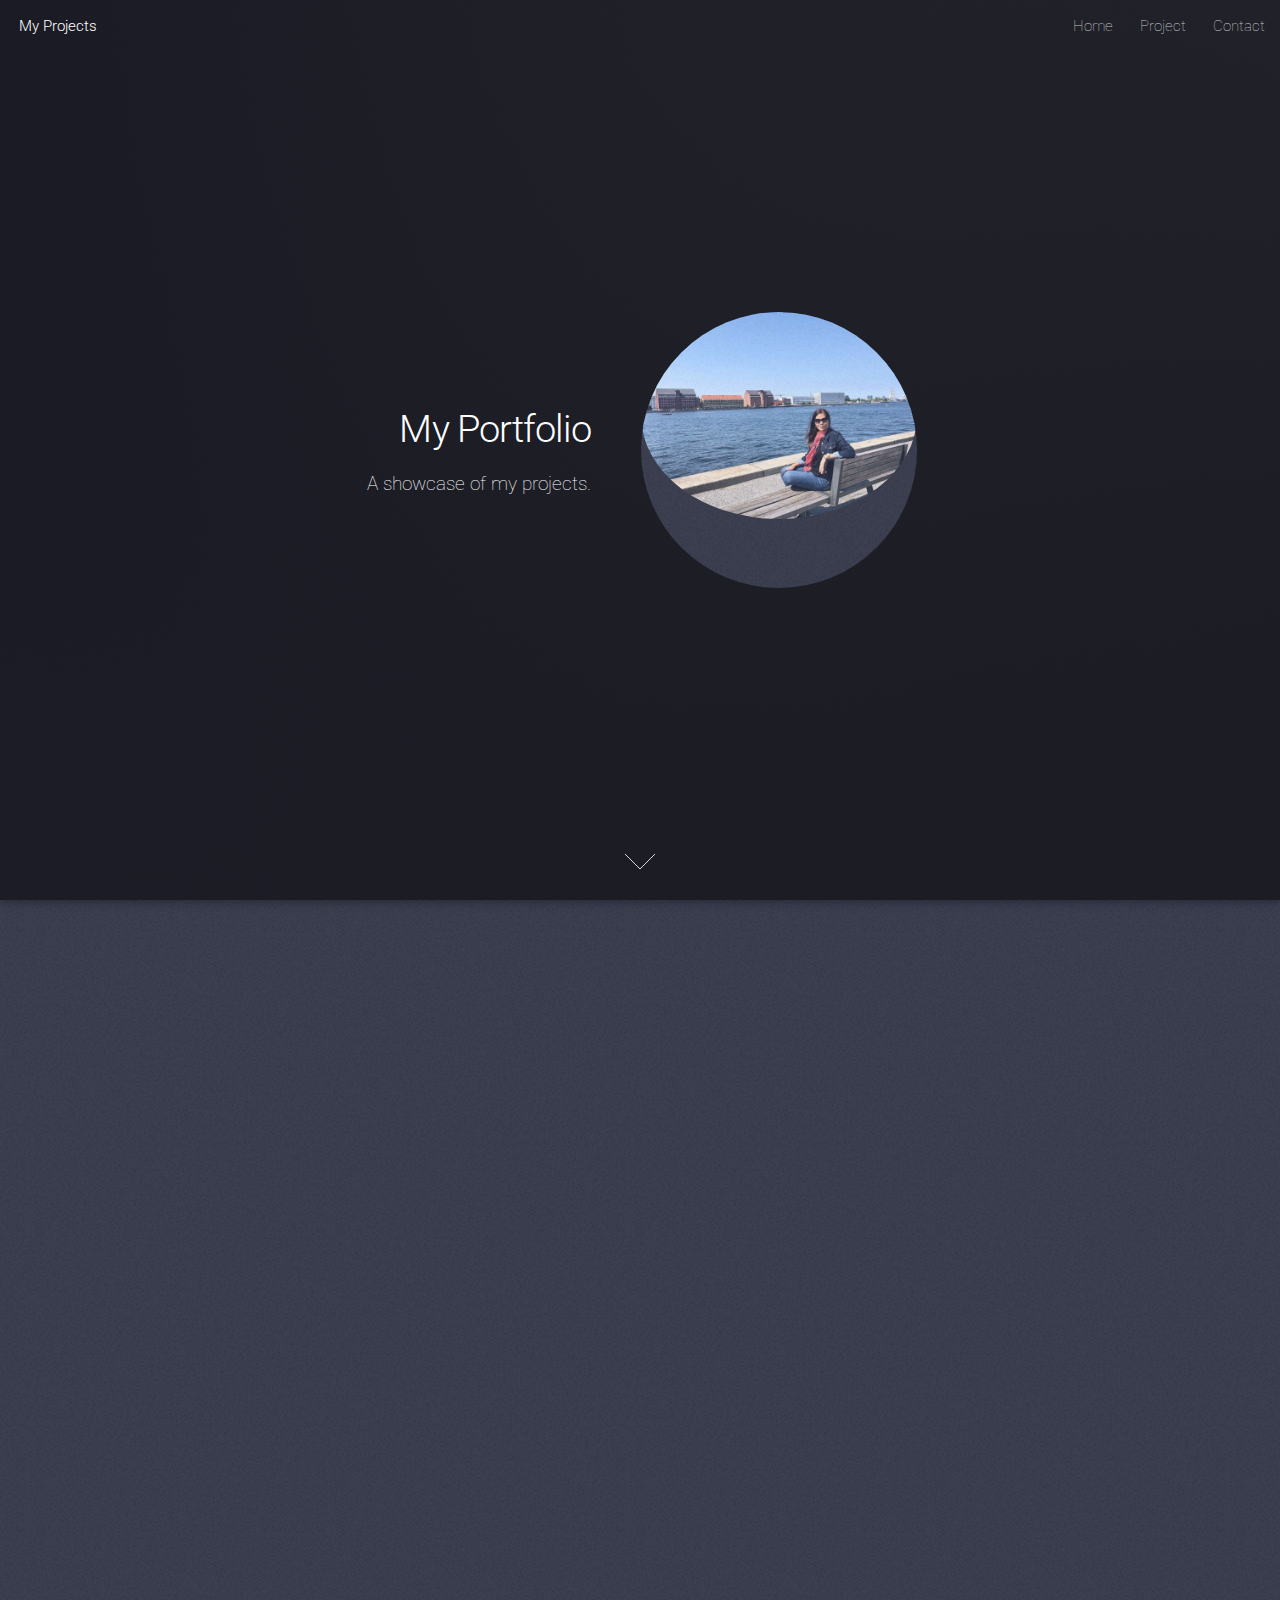
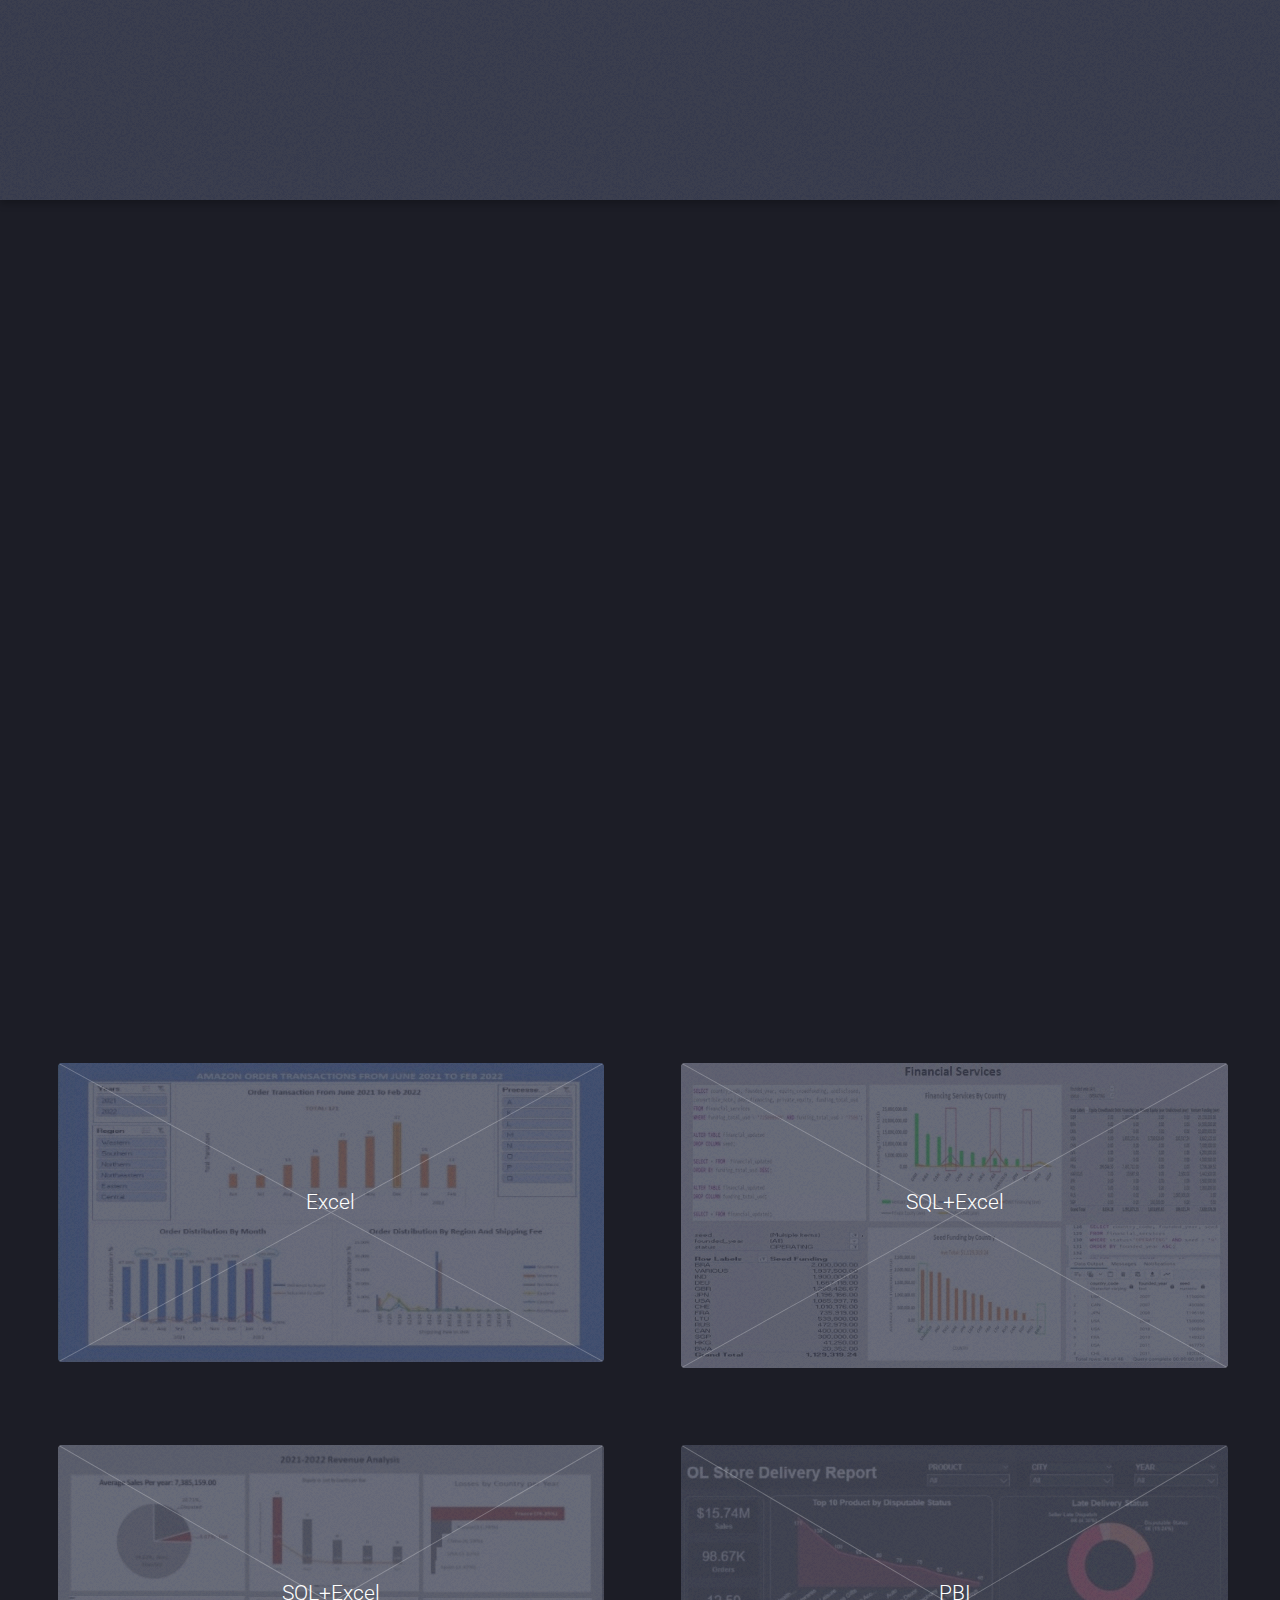
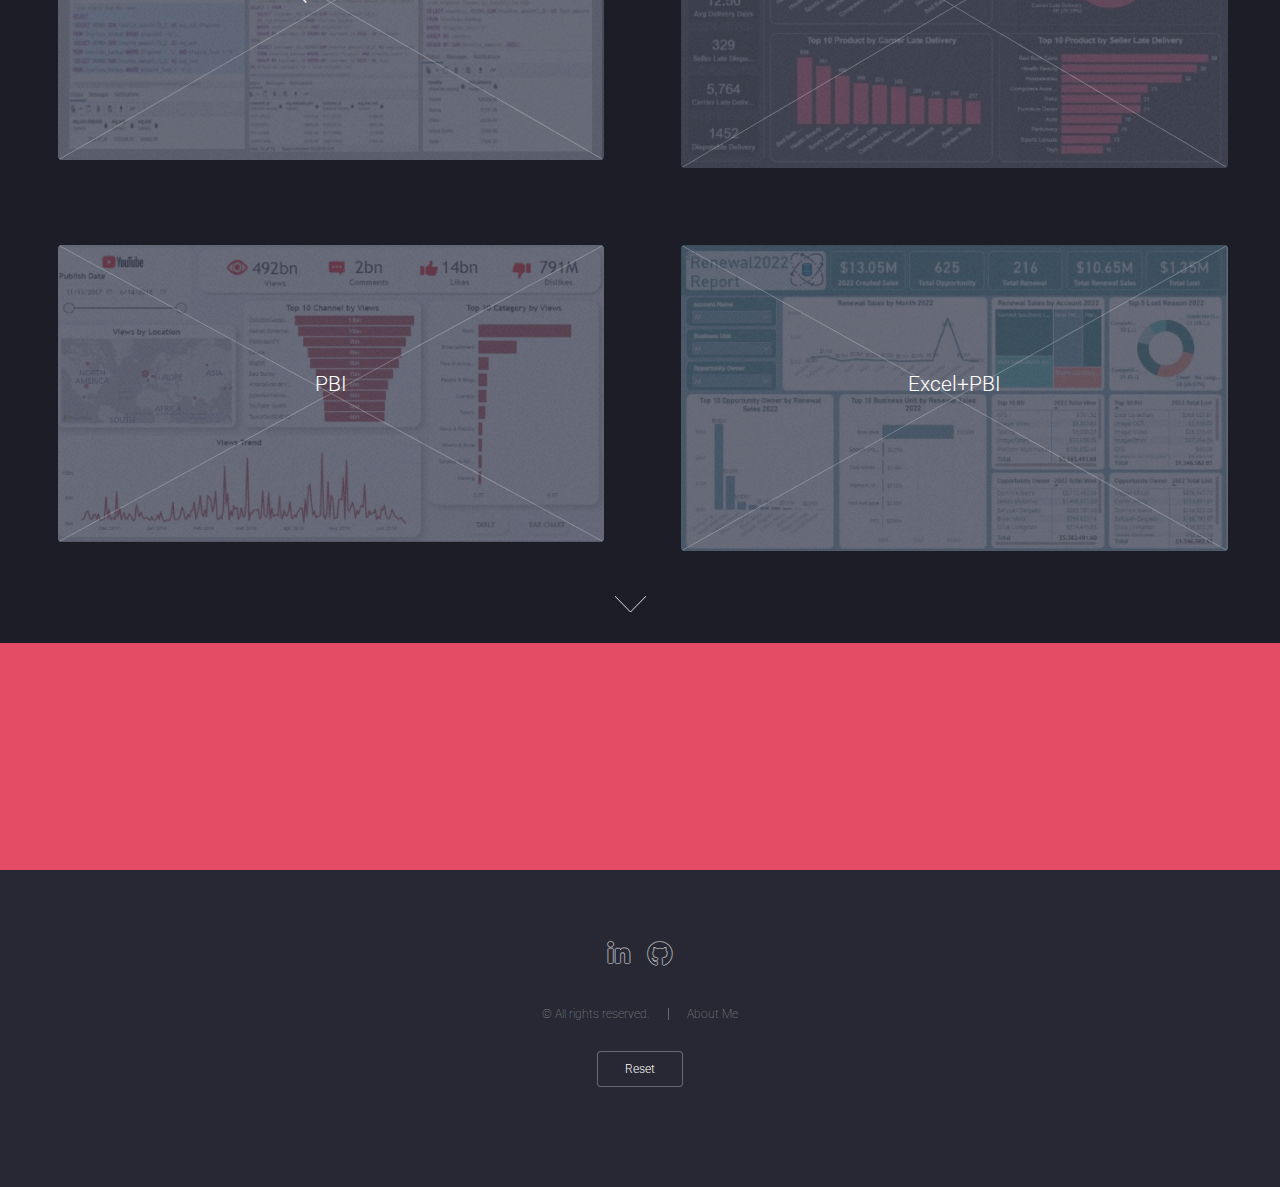
==== commit 4fcc441a: "Update index.html" ====
--- a/index.html
+++ b/index.html
@@ -17,7 +17,7 @@
 
 			<!-- Header -->
 				<header id="header">
-					<h1 id="logo"><a>About Me</a></h1>
+					<h1 id="logo"><a>My Projects</a></h1>
 					<nav id="nav">
 						<ul>
 							<li><a href="index.html">Home</a></li>
@@ -55,7 +55,7 @@
 								<div class="col-6 col-12-medium">
 									<p>I have over 10 years of experience in leading a sales team with a deep 
 									understanding of metrics to improve performance and achieve results. With my passion for learning, 
-									I pivoted my priorities in reinforcing compentencies in Data Analysis, fulfilling a keen interest 
+									I pivoted my priorities to reinforcing competencies in Data Analysis, fulfilling a keen interest 
 									in processing vast amounts of data, and optimizing Data Analytics tools such as Advanced Excel, SQL, and Power BI to help 
 									organizations in making data-driven business decisions.</p>
 								</div>
@@ -89,20 +89,20 @@
 							    <section class="col-4 col-6-medium col-12-xsmall">
 								    <span class="icon solid alt major fa-laptop"></span>
 								    <h5>Project 3 - Digital Marketing Dataset</h5>
-									<h6>Data in csv format (rows=2.4K), cleaning and exploration with PostgreSQL and visualization with Excel Charts. 
+									<h6>Data in csv format (2.4K rows), cleaning and exploration with PostgreSQL and visualization with Excel Charts. 
 										The analysis aims to identify the potential factors of transaction disputes leading to loss of revenue, 
 										and provide insights on how to prevent or minimize the likelihood of its occurence. </h6>
 							    </section>
 								<section class="col-4 col-6-medium col-12-xsmall">
 									<span></span>
 								    <h5>Project 4 - E-Commerce Dataset</h5>
-									<h6>Data in csv file (rows=99.4K), cleaning, exploration and visualization with Power Query and Power BI. 
+									<h6>Data in csv file (99.4K rows), cleaning, exploration and visualization with Power Query and Power BI. 
 										Analysis aims to identify the trends in the delivery performance to optimize delivery times.</h6>
 							    </section>
 							    <section class="col-4 col-6-medium col-12-xsmall">
 								    <span></span>
 								    <h5>Project 5 - YouTube Dataset</h5>
-									<h6>Data in Excel file (rows=369K), cleaning, exploration and visualization with Power Query and PBI. 
+									<h6>Data in Excel file (369K rows), cleaning, exploration and visualization with Power Query and PBI. 
 										The analysis aims to demonstrate the performance of categories and products to improve the quality of contents and 
 										increase audience engagement.
 									</h6>
@@ -110,7 +110,7 @@
 							    <section class="col-4 col-6-medium col-12-xsmall">
 								    <span></span>
 								    <h5>Project 6 - AI/ML Dev Dataset</h5>
-									<h6>Data in Excel file (rows=4.5k), cleaning in Excel, exploration and visualization with Power Query and PBI. 
+									<h6>Data in Excel file (4.5k rows), cleaning in Excel, exploration and visualization with Power Query and PBI. 
 										The analysis aims to minimize the potential reasons for lost sales and identify the factors 
 										driving the upsell to increase revenue.
 								    </h6>
@@ -155,7 +155,7 @@
 								<h3>SQL+Excel</h3>
 								<div class="content">
 									<h5>Financial Services Dataset</h5>
-									<h5>Data cleaning, manipulation and exploration with PostgreSQL adn visualization with Excel Charts.</h5>
+									<h5>Data cleaning, manipulation and exploration with PostgreSQL, and visualization with Excel Charts.</h5>
 								</div>
 							</a>
 						</article>
@@ -273,4 +273,4 @@
 			<script src="assets/js/main.js"></script>
 
 	</body>
-</html>+</html>
